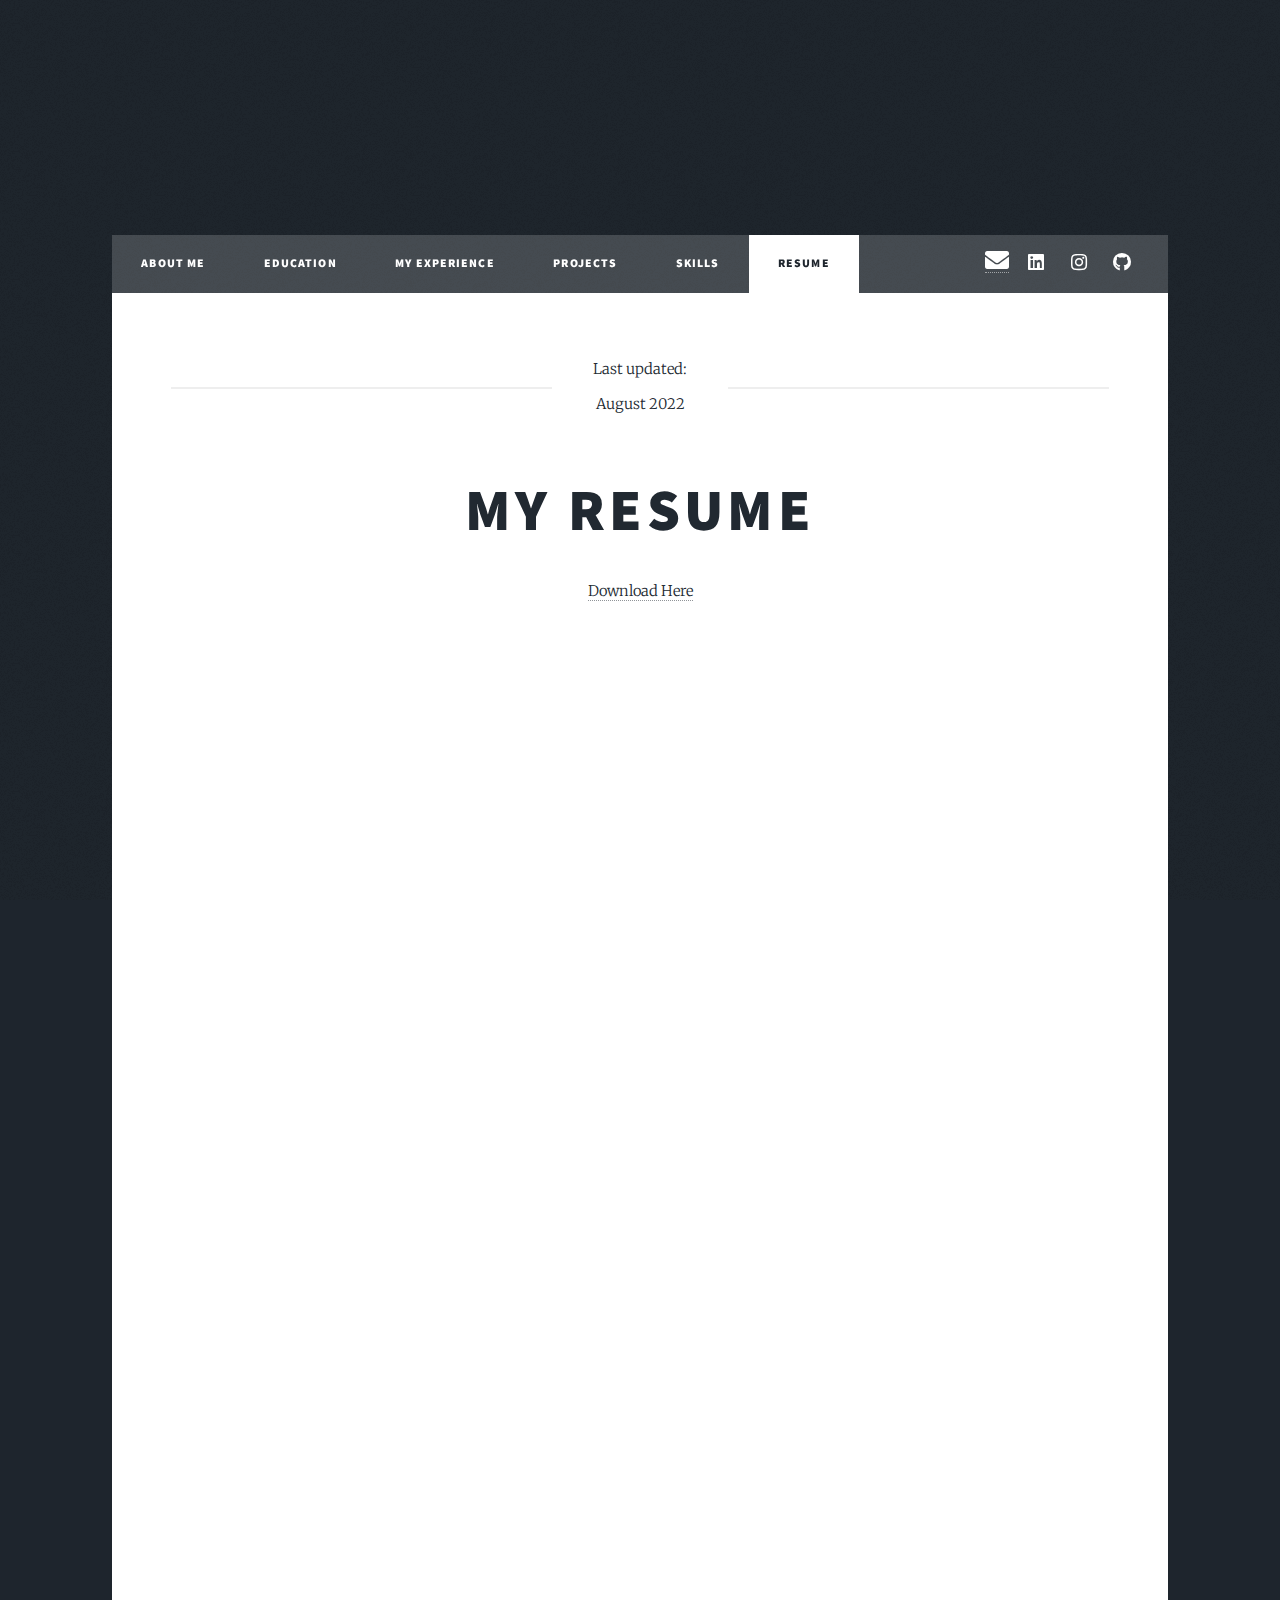
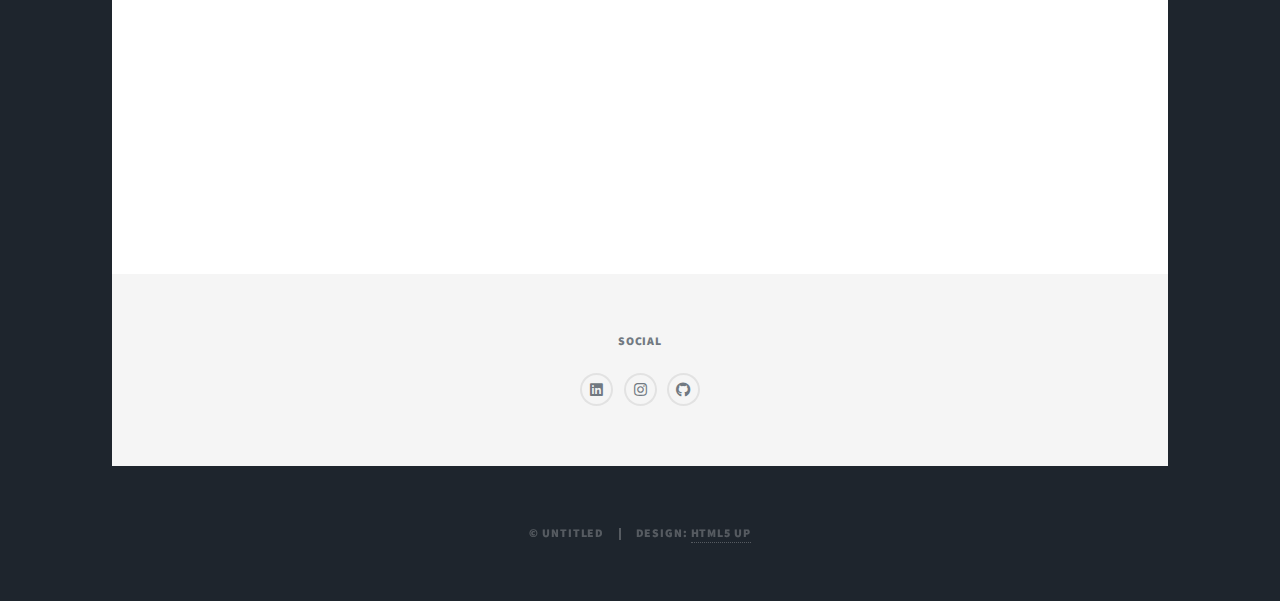
==== resume.html @ 53fc8fbe "fixed hyperlink" ====
<!DOCTYPE HTML>
<!--
	Massively by HTML5 UP
	html5up.net | @ajlkn
	Free for personal and commercial use under the CCA 3.0 license (html5up.net/license)
-->
<html>
	<head>
		<title>Trinity K</title>
		<meta charset="utf-8" />
		<meta name="viewport" content="width=device-width, initial-scale=1, user-scalable=no" />
		<link rel="stylesheet" href="assets/css/main.css" />
		<noscript><link rel="stylesheet" href="assets/css/noscript.css" /></noscript>
	</head>
	<body class="is-preload">

		<!-- Wrapper -->
			<div id="wrapper">

				<!-- Header -->
					<header id="header">
						<!-- <a href="index.html" class="logo">Home</a> -->
					</header>

				<!-- Nav -->
					<nav id="nav">
						<ul class="links">
							<li><a href="index.html">About Me</a></li>
							<li><a href="index.html#education">Education</a></li>
							<li><a href="#experience">My Experience</a></li>
							<li><a href="#projects">Projects</a></li>
							<li><a href="#skills">Skills</a></li>
							<!-- <li><a href="generic.html">Generic Page</a></li> -->
							<li class="active"><a href="resume.html">Resume</a></li>
						</ul>
						<ul class="icons">
							<ul class="icons">
								<li><a href="mailto: tkleckner@haverford.edu" class="fa fa-envelope" style="font-size:18pt"><span class="label"></span></a></li>
								<li><a href="https://www.linkedin.com/in/trinity-kleckner/" class="icon brands fa-linkedin"><span class="label">Instagram</span></a></li>
								<li><a href="https://www.instagram.com/trinity.kleckner/" class="icon brands fa-instagram"><span class="label">Instagram</span></a></li>
								<li><a href="https://github.com/trinitykleckner" class="icon brands fa-github"><span class="label">GitHub</span></a></li>
							</ul>
						</ul>
					</nav>

				<!-- Main -->
					<div id="main">
						<!-- Post -->
							<section class="post">
								<header class="major">
									<span class="date">Last updated: <br> August 2022</span>
									<h1>My Resume</h1>
									<a href="images/Resume.pdf"> Download Here </a> <br> <br>
									<iframe src="images/Resume.pdf" frameborder="0" id="iframe2" width="800" height="1100">
									</iframe>
								</header>
							</section>

					</div>

				<!-- Footer -->
					<footer id="footer">
							<section>
								<h3>Social</h3>
								<ul class="icons alt">
									<li><a href="https://www.linkedin.com/in/trinity-kleckner/" class="icon brands fa-linkedin"><span class="label">Instagram</span></a></li>
									<li><a href="https://www.instagram.com/trinity.kleckner/" class="icon brands fa-instagram"><span class="label">Instagram</span></a></li>
									<li><a href="https://github.com/trinitykleckner" class="icon brands fa-github"><span class="label">GitHub</span></a></li>
								</ul>
							</section>
						</section>
					</footer>

				<!-- Copyright -->
					<div id="copyright">
						<ul><li>&copy; Untitled</li><li>Design: <a href="https://html5up.net">HTML5 UP</a></li></ul>
					</div>

			</div>

		<!-- Scripts -->
			<script src="assets/js/jquery.min.js"></script>
			<script src="assets/js/jquery.scrollex.min.js"></script>
			<script src="assets/js/jquery.scrolly.min.js"></script>
			<script src="assets/js/browser.min.js"></script>
			<script src="assets/js/breakpoints.min.js"></script>
			<script src="assets/js/util.js"></script>
			<script src="assets/js/main.js"></script>

	</body>
</html>
---- assets/css/main.css ----
@import url(fontawesome-all.min.css);
@import url("https://fonts.googleapis.com/css?family=Merriweather:300,700,300italic,700italic|Source+Sans+Pro:900");

/*
	Massively by HTML5 UP
	html5up.net | @ajlkn
	Free for personal and commercial use under the CCA 3.0 license (html5up.net/license)
*/

html, body, div, span, applet, object,
iframe, h1, h2, h3, h4, h5, h6, p, blockquote,
pre, a, abbr, acronym, address, big, cite,
code, del, dfn, em, img, ins, kbd, q, s, samp,
small, strike, strong, sub, sup, tt, var, b,
u, i, center, dl, dt, dd, ol, ul, li, fieldset,
form, label, legend, table, caption, tbody,
tfoot, thead, tr, th, td, article, aside,
canvas, details, embed, figure, figcaption,
footer, header, hgroup, menu, nav, output, ruby,
section, summary, time, mark, audio, video {
	margin: 0;
	padding: 0;
	border: 0;
	font-size: 100%;
	font: inherit;
	vertical-align: baseline;}

article, aside, details, figcaption, figure,
footer, header, hgroup, menu, nav, section {
	display: block;}

body {
	line-height: 1;
	text-align: center;
}

ol, ul {
	list-style: none;
}

blockquote, q {
	quotes: none;
}

	blockquote:before, blockquote:after, q:before, q:after {
		content: '';
		content: none;
	}

table {
	border-collapse: collapse;
	border-spacing: 0;
}

body {
	-webkit-text-size-adjust: none;
}

mark {
	background-color: transparent;
	color: inherit;
}

input::-moz-focus-inner {
	border: 0;
	padding: 0;
}

input, select, textarea {
	-moz-appearance: none;
	-webkit-appearance: none;
	-ms-appearance: none;
	appearance: none;
}

/* Basic */

	@-ms-viewport {
		width: device-width;
	}

	body {
		-ms-overflow-style: scrollbar;
	}

	@media screen and (max-width: 480px) {

		html, body {
			min-width: 320px;
		}

	}

	html {
		box-sizing: border-box;
	}

	*, *:before, *:after {
		box-sizing: inherit;
	}

	body {
		background-color: #1e252d;
	}

		body.is-preload *, body.is-preload *:before, body.is-preload *:after {
			-moz-animation: none !important;
			-webkit-animation: none !important;
			-ms-animation: none !important;
			animation: none !important;
			-moz-transition: none !important;
			-webkit-transition: none !important;
			-ms-transition: none !important;
			transition: none !important;
		}

/* Type */

	html {
		font-size: 16pt;
	}

		@media screen and (max-width: 1680px) {

			html {
				font-size: 12pt;
			}

		}

		@media screen and (max-width: 1280px) {

			html {
				font-size: 11pt;
			}

		}

		@media screen and (max-width: 360px) {

			html {
				font-size: 10pt;
			}

		}

	body {
		color: #212931;
	}

	body, input, select, textarea {
		font-family: "Merriweather", Georgia, serif;
		font-weight: 300;
		font-size: 1rem;
		line-height: 2.375;
	}

	a {
		-moz-transition: color 0.2s ease-in-out, background-color 0.2s ease-in-out, border-color 0.2s ease-in-out, box-shadow 0.2s ease-in-out;
		-webkit-transition: color 0.2s ease-in-out, background-color 0.2s ease-in-out, border-color 0.2s ease-in-out, box-shadow 0.2s ease-in-out;
		-ms-transition: color 0.2s ease-in-out, background-color 0.2s ease-in-out, border-color 0.2s ease-in-out, box-shadow 0.2s ease-in-out;
		transition: color 0.2s ease-in-out, background-color 0.2s ease-in-out, border-color 0.2s ease-in-out, box-shadow 0.2s ease-in-out;
		border-bottom: dotted 1px;
		text-decoration: none;
	}

		a:hover {
			border-bottom-color: transparent;
		}

	strong, b {
		font-weight: 600;
	}

	em, i {
		font-style: italic;
	}

	p {
		text-align: justify;
		margin: 0 0 2rem 0;
	}

	h1, h2, h3, h4, h5, h6 {
		font-family: "Source Sans Pro", Helvetica, sans-serif;
		font-weight: 900;
		line-height: 1.5;
		letter-spacing: 0.075em;
		text-transform: uppercase;
		margin: 0 0 1rem 0;
	}

		h1 a, h2 a, h3 a, h4 a, h5 a, h6 a {
			border-bottom: 0;
			color: inherit;
			text-decoration: none;
		}

	h1 {
		font-size: 4rem;
		line-height: 1.1;
		margin: 0 0 2rem 0;
	}

	h2 {
		font-size: 1.75rem;
		line-height: 1.3;
		margin: 0 0 1.5rem 0;
	}

	h3 {
		font-size: 1.25rem;
		margin: 0 0 1.5rem 0;
	}

	h4 {
		font-size: 1rem;
	}

	h5 {
		font-size: 0.9rem;
	}

	h6 {
		font-size: 0.8rem;
	}

	sub {
		font-size: 0.8rem;
		position: relative;
		top: 0.5rem;
	}

	sup {
		font-size: 0.8rem;
		position: relative;
		top: -0.5rem;
	}

	blockquote {
		border-left: solid 4px;
		font-style: italic;
		margin: 0 0 2rem 0;
		padding: 0.5rem 0 0.5rem 2rem;
	}

	code {
		border: solid 2px;
		font-family: "Courier New", monospace;
		font-size: 0.9rem;
		margin: 0 0.25rem;
		padding: 0.25rem 0.65rem;
	}

	pre {
		-webkit-overflow-scrolling: touch;
		font-family: "Courier New", monospace;
		font-size: 0.9rem;
		margin: 0 0 2rem 0;
	}

		pre code {
			display: block;
			line-height: 1.75;
			padding: 1rem 1.5rem;
			overflow-x: auto;
		}

	hr {
		border: 0;
		border-bottom: solid 2px;
		margin: 3rem 0;
	}

		hr.major {
			margin: 5rem 0;
		}

	.align-left {
		text-align: left;
	}

	.align-center {
		text-align: center;
	}

	.align-right {
		text-align: right;
	}

	input, select, textarea {
		color: #212931;
	}

	a {
		color: #212931;
		border-bottom-color: rgba(33, 41, 49, 0.5);
	}

		a:hover {
			border-bottom-color: transparent;
			color: #18bfef !important;
		}

	strong, b {
		color: #212931;
	}

	h1, h2, h3, h4, h5, h6 {
		color: #212931;
	}

	blockquote {
		border-left-color: #eeeeee;
	}

	code {
		background: rgba(220, 220, 220, 0.25);
		border-color: #eeeeee;
	}

	hr {
		border-bottom-color: #eeeeee;
	}


	.column-left{ float: left; width: 33%; }
	.column-right{ float: right; width: 33%; }
	.column-center{ display: inline-block; width: 33%; }

	.square {
    outline: solid;
		outline-width: 3px;
		display: inline-block;
		padding: 10px;
		}

	.square-dashed {
		outline: dashed;
		outline-width: 1px;
		display: inline-block;
		padding: 7px;
		}

		/* Popup container */
		.popup {
		  position: relative;
		  display: inline-block;
		  cursor: pointer;
		}

		/* The actual popup (appears on top) */
		.popup .popuptext {
		  visibility: hidden;
		  width: 160px;
		  background-color: #555;
		  color: #fff;
		  text-align: center;
		  border-radius: 6px;
		  padding: 8px 0;
		  position: absolute;
		  z-index: 1;
		  bottom: 125%;
		  left: 50%;
		  margin-left: -80px;
		}

		/* Popup arrow */
		.popup .popuptext::after {
		  content: "";
		  position: absolute;
		  top: 100%;
		  left: 50%;
		  margin-left: -5px;
		  border-width: 5px;
		  border-style: solid;
		  border-color: #555 transparent transparent transparent;
		}

		/* Toggle this class when clicking on the popup container (hide and show the popup) */
		.popup .show {
		  visibility: visible;
		  -webkit-animation: fadeIn 1s;
		  animation: fadeIn 1s
		}

		/* Add animation (fade in the popup) */
		@-webkit-keyframes fadeIn {
		  from {opacity: 0;}
		  to {opacity: 1;}
		}

		@keyframes fadeIn {
		  from {opacity: 0;}
		  to {opacity:1 ;}
		}

/* Row */

	.row {
		display: flex;
		flex-wrap: wrap;
		box-sizing: border-box;
		align-items: stretch;
	}

		.row > * {
			box-sizing: border-box;
		}

		.row.gtr-uniform > * > :last-child {
			margin-bottom: 0;
		}

		.row.aln-left {
			justify-content: flex-start;
		}

		.row.aln-center {
			justify-content: center;
		}

		.row.aln-right {
			justify-content: flex-end;
		}

		.row.aln-top {
			align-items: flex-start;
		}

		.row.aln-middle {
			align-items: center;
		}

		.row.aln-bottom {
			align-items: flex-end;
		}

		.row > .imp {
			order: -1;
		}

		.row > .col-1 {
			width: 8.33333%;
		}

		.row > .off-1 {
			margin-left: 8.33333%;
		}

		.row > .col-2 {
			width: 16.66667%;
		}

		.row > .off-2 {
			margin-left: 16.66667%;
		}

		.row > .col-3 {
			width: 25%;
		}

		.row > .off-3 {
			margin-left: 25%;
		}

		.row > .col-4 {
			width: 33.33333%;
		}

		.row > .off-4 {
			margin-left: 33.33333%;
		}

		.row > .col-5 {
			width: 41.66667%;
		}

		.row > .off-5 {
			margin-left: 41.66667%;
		}

		.row > .col-6 {
			width: 50%;
		}

		.row > .off-6 {
			margin-left: 50%;
		}

		.row > .col-7 {
			width: 58.33333%;
		}

		.row > .off-7 {
			margin-left: 58.33333%;
		}

		.row > .col-8 {
			width: 66.66667%;
		}

		.row > .off-8 {
			margin-left: 66.66667%;
		}

		.row > .col-9 {
			width: 75%;
		}

		.row > .off-9 {
			margin-left: 75%;
		}

		.row > .col-10 {
			width: 83.33333%;
		}

		.row > .off-10 {
			margin-left: 83.33333%;
		}

		.row > .col-11 {
			width: 91.66667%;
		}

		.row > .off-11 {
			margin-left: 91.66667%;
		}

		.row > .col-12 {
			width: 100%;
		}

		.row > .off-12 {
			margin-left: 100%;
		}

		.row.gtr-0 {
			margin-top: 0;
			margin-left: 0rem;
		}

			.row.gtr-0 > * {
				padding: 0 0 0 0rem;
			}

			.row.gtr-0.gtr-uniform {
				margin-top: 0rem;
			}

				.row.gtr-0.gtr-uniform > * {
					padding-top: 0rem;
				}

		.row.gtr-25 {
			margin-top: 0;
			margin-left: -0.375rem;
		}

			.row.gtr-25 > * {
				padding: 0 0 0 0.375rem;
			}

			.row.gtr-25.gtr-uniform {
				margin-top: -0.375rem;
			}

				.row.gtr-25.gtr-uniform > * {
					padding-top: 0.375rem;
				}

		.row.gtr-50 {
			margin-top: 0;
			margin-left: -0.75rem;
		}

			.row.gtr-50 > * {
				padding: 0 0 0 0.75rem;
			}

			.row.gtr-50.gtr-uniform {
				margin-top: -0.75rem;
			}

				.row.gtr-50.gtr-uniform > * {
					padding-top: 0.75rem;
				}

		.row {
			margin-top: 0;
			margin-left: -1.5rem;
		}

			.row > * {
				padding: 0 0 0 1.5rem;
			}

			.row.gtr-uniform {
				margin-top: -1.5rem;
			}

				.row.gtr-uniform > * {
					padding-top: 1.5rem;
				}

		.row.gtr-150 {
			margin-top: 0;
			margin-left: -2.25rem;
		}

			.row.gtr-150 > * {
				padding: 0 0 0 2.25rem;
			}

			.row.gtr-150.gtr-uniform {
				margin-top: -2.25rem;
			}

				.row.gtr-150.gtr-uniform > * {
					padding-top: 2.25rem;
				}

		.row.gtr-200 {
			margin-top: 0;
			margin-left: -3rem;
		}

			.row.gtr-200 > * {
				padding: 0 0 0 3rem;
			}

			.row.gtr-200.gtr-uniform {
				margin-top: -3rem;
			}

				.row.gtr-200.gtr-uniform > * {
					padding-top: 3rem;
				}

		@media screen and (max-width: 1680px) {

			.row {
				display: flex;
				flex-wrap: wrap;
				box-sizing: border-box;
				align-items: stretch;
			}

				.row > * {
					box-sizing: border-box;
				}

				.row.gtr-uniform > * > :last-child {
					margin-bottom: 0;
				}

				.row.aln-left {
					justify-content: flex-start;
				}

				.row.aln-center {
					justify-content: center;
				}

				.row.aln-right {
					justify-content: flex-end;
				}

				.row.aln-top {
					align-items: flex-start;
				}

				.row.aln-middle {
					align-items: center;
				}

				.row.aln-bottom {
					align-items: flex-end;
				}

				.row > .imp-xlarge {
					order: -1;
				}

				.row > .col-1-xlarge {
					width: 8.33333%;
				}

				.row > .off-1-xlarge {
					margin-left: 8.33333%;
				}

				.row > .col-2-xlarge {
					width: 16.66667%;
				}

				.row > .off-2-xlarge {
					margin-left: 16.66667%;
				}

				.row > .col-3-xlarge {
					width: 25%;
				}

				.row > .off-3-xlarge {
					margin-left: 25%;
				}

				.row > .col-4-xlarge {
					width: 33.33333%;
				}

				.row > .off-4-xlarge {
					margin-left: 33.33333%;
				}

				.row > .col-5-xlarge {
					width: 41.66667%;
				}

				.row > .off-5-xlarge {
					margin-left: 41.66667%;
				}

				.row > .col-6-xlarge {
					width: 50%;
				}

				.row > .off-6-xlarge {
					margin-left: 50%;
				}

				.row > .col-7-xlarge {
					width: 58.33333%;
				}

				.row > .off-7-xlarge {
					margin-left: 58.33333%;
				}

				.row > .col-8-xlarge {
					width: 66.66667%;
				}

				.row > .off-8-xlarge {
					margin-left: 66.66667%;
				}

				.row > .col-9-xlarge {
					width: 75%;
				}

				.row > .off-9-xlarge {
					margin-left: 75%;
				}

				.row > .col-10-xlarge {
					width: 83.33333%;
				}

				.row > .off-10-xlarge {
					margin-left: 83.33333%;
				}

				.row > .col-11-xlarge {
					width: 91.66667%;
				}

				.row > .off-11-xlarge {
					margin-left: 91.66667%;
				}

				.row > .col-12-xlarge {
					width: 100%;
				}

				.row > .off-12-xlarge {
					margin-left: 100%;
				}

				.row.gtr-0 {
					margin-top: 0;
					margin-left: 0rem;
				}

					.row.gtr-0 > * {
						padding: 0 0 0 0rem;
					}

					.row.gtr-0.gtr-uniform {
						margin-top: 0rem;
					}

						.row.gtr-0.gtr-uniform > * {
							padding-top: 0rem;
						}

				.row.gtr-25 {
					margin-top: 0;
					margin-left: -0.375rem;
				}

					.row.gtr-25 > * {
						padding: 0 0 0 0.375rem;
					}

					.row.gtr-25.gtr-uniform {
						margin-top: -0.375rem;
					}

						.row.gtr-25.gtr-uniform > * {
							padding-top: 0.375rem;
						}

				.row.gtr-50 {
					margin-top: 0;
					margin-left: -0.75rem;
				}

					.row.gtr-50 > * {
						padding: 0 0 0 0.75rem;
					}

					.row.gtr-50.gtr-uniform {
						margin-top: -0.75rem;
					}

						.row.gtr-50.gtr-uniform > * {
							padding-top: 0.75rem;
						}

				.row {
					margin-top: 0;
					margin-left: -1.5rem;
				}

					.row > * {
						padding: 0 0 0 1.5rem;
					}

					.row.gtr-uniform {
						margin-top: -1.5rem;
					}

						.row.gtr-uniform > * {
							padding-top: 1.5rem;
						}

				.row.gtr-150 {
					margin-top: 0;
					margin-left: -2.25rem;
				}

					.row.gtr-150 > * {
						padding: 0 0 0 2.25rem;
					}

					.row.gtr-150.gtr-uniform {
						margin-top: -2.25rem;
					}

						.row.gtr-150.gtr-uniform > * {
							padding-top: 2.25rem;
						}

				.row.gtr-200 {
					margin-top: 0;
					margin-left: -3rem;
				}

					.row.gtr-200 > * {
						padding: 0 0 0 3rem;
					}

					.row.gtr-200.gtr-uniform {
						margin-top: -3rem;
					}

						.row.gtr-200.gtr-uniform > * {
							padding-top: 3rem;
						}

		}

		@media screen and (max-width: 1280px) {

			.row {
				display: flex;
				flex-wrap: wrap;
				box-sizing: border-box;
				align-items: stretch;
			}

				.row > * {
					box-sizing: border-box;
				}

				.row.gtr-uniform > * > :last-child {
					margin-bottom: 0;
				}

				.row.aln-left {
					justify-content: flex-start;
				}

				.row.aln-center {
					justify-content: center;
				}

				.row.aln-right {
					justify-content: flex-end;
				}

				.row.aln-top {
					align-items: flex-start;
				}

				.row.aln-middle {
					align-items: center;
				}

				.row.aln-bottom {
					align-items: flex-end;
				}

				.row > .imp-large {
					order: -1;
				}

				.row > .col-1-large {
					width: 8.33333%;
				}

				.row > .off-1-large {
					margin-left: 8.33333%;
				}

				.row > .col-2-large {
					width: 16.66667%;
				}

				.row > .off-2-large {
					margin-left: 16.66667%;
				}

				.row > .col-3-large {
					width: 25%;
				}

				.row > .off-3-large {
					margin-left: 25%;
				}

				.row > .col-4-large {
					width: 33.33333%;
				}

				.row > .off-4-large {
					margin-left: 33.33333%;
				}

				.row > .col-5-large {
					width: 41.66667%;
				}

				.row > .off-5-large {
					margin-left: 41.66667%;
				}

				.row > .col-6-large {
					width: 50%;
				}

				.row > .off-6-large {
					margin-left: 50%;
				}

				.row > .col-7-large {
					width: 58.33333%;
				}

				.row > .off-7-large {
					margin-left: 58.33333%;
				}

				.row > .col-8-large {
					width: 66.66667%;
				}

				.row > .off-8-large {
					margin-left: 66.66667%;
				}

				.row > .col-9-large {
					width: 75%;
				}

				.row > .off-9-large {
					margin-left: 75%;
				}

				.row > .col-10-large {
					width: 83.33333%;
				}

				.row > .off-10-large {
					margin-left: 83.33333%;
				}

				.row > .col-11-large {
					width: 91.66667%;
				}

				.row > .off-11-large {
					margin-left: 91.66667%;
				}

				.row > .col-12-large {
					width: 100%;
				}

				.row > .off-12-large {
					margin-left: 100%;
				}

				.row.gtr-0 {
					margin-top: 0;
					margin-left: 0rem;
				}

					.row.gtr-0 > * {
						padding: 0 0 0 0rem;
					}

					.row.gtr-0.gtr-uniform {
						margin-top: 0rem;
					}

						.row.gtr-0.gtr-uniform > * {
							padding-top: 0rem;
						}

				.row.gtr-25 {
					margin-top: 0;
					margin-left: -0.375rem;
				}

					.row.gtr-25 > * {
						padding: 0 0 0 0.375rem;
					}

					.row.gtr-25.gtr-uniform {
						margin-top: -0.375rem;
					}

						.row.gtr-25.gtr-uniform > * {
							padding-top: 0.375rem;
						}

				.row.gtr-50 {
					margin-top: 0;
					margin-left: -0.75rem;
				}

					.row.gtr-50 > * {
						padding: 0 0 0 0.75rem;
					}

					.row.gtr-50.gtr-uniform {
						margin-top: -0.75rem;
					}

						.row.gtr-50.gtr-uniform > * {
							padding-top: 0.75rem;
						}

				.row {
					margin-top: 0;
					margin-left: -1.5rem;
				}

					.row > * {
						padding: 0 0 0 1.5rem;
					}

					.row.gtr-uniform {
						margin-top: -1.5rem;
					}

						.row.gtr-uniform > * {
							padding-top: 1.5rem;
						}

				.row.gtr-150 {
					margin-top: 0;
					margin-left: -2.25rem;
				}

					.row.gtr-150 > * {
						padding: 0 0 0 2.25rem;
					}

					.row.gtr-150.gtr-uniform {
						margin-top: -2.25rem;
					}

						.row.gtr-150.gtr-uniform > * {
							padding-top: 2.25rem;
						}

				.row.gtr-200 {
					margin-top: 0;
					margin-left: -3rem;
				}

					.row.gtr-200 > * {
						padding: 0 0 0 3rem;
					}

					.row.gtr-200.gtr-uniform {
						margin-top: -3rem;
					}

						.row.gtr-200.gtr-uniform > * {
							padding-top: 3rem;
						}

		}

		@media screen and (max-width: 980px) {

			.row {
				display: flex;
				flex-wrap: wrap;
				box-sizing: border-box;
				align-items: stretch;
			}

				.row > * {
					box-sizing: border-box;
				}

				.row.gtr-uniform > * > :last-child {
					margin-bottom: 0;
				}

				.row.aln-left {
					justify-content: flex-start;
				}

				.row.aln-center {
					justify-content: center;
				}

				.row.aln-right {
					justify-content: flex-end;
				}

				.row.aln-top {
					align-items: flex-start;
				}

				.row.aln-middle {
					align-items: center;
				}

				.row.aln-bottom {
					align-items: flex-end;
				}

				.row > .imp-medium {
					order: -1;
				}

				.row > .col-1-medium {
					width: 8.33333%;
				}

				.row > .off-1-medium {
					margin-left: 8.33333%;
				}

				.row > .col-2-medium {
					width: 16.66667%;
				}

				.row > .off-2-medium {
					margin-left: 16.66667%;
				}

				.row > .col-3-medium {
					width: 25%;
				}

				.row > .off-3-medium {
					margin-left: 25%;
				}

				.row > .col-4-medium {
					width: 33.33333%;
				}

				.row > .off-4-medium {
					margin-left: 33.33333%;
				}

				.row > .col-5-medium {
					width: 41.66667%;
				}

				.row > .off-5-medium {
					margin-left: 41.66667%;
				}

				.row > .col-6-medium {
					width: 50%;
				}

				.row > .off-6-medium {
					margin-left: 50%;
				}

				.row > .col-7-medium {
					width: 58.33333%;
				}

				.row > .off-7-medium {
					margin-left: 58.33333%;
				}

				.row > .col-8-medium {
					width: 66.66667%;
				}

				.row > .off-8-medium {
					margin-left: 66.66667%;
				}

				.row > .col-9-medium {
					width: 75%;
				}

				.row > .off-9-medium {
					margin-left: 75%;
				}

				.row > .col-10-medium {
					width: 83.33333%;
				}

				.row > .off-10-medium {
					margin-left: 83.33333%;
				}

				.row > .col-11-medium {
					width: 91.66667%;
				}

				.row > .off-11-medium {
					margin-left: 91.66667%;
				}

				.row > .col-12-medium {
					width: 100%;
				}

				.row > .off-12-medium {
					margin-left: 100%;
				}

				.row.gtr-0 {
					margin-top: 0;
					margin-left: 0rem;
				}

					.row.gtr-0 > * {
						padding: 0 0 0 0rem;
					}

					.row.gtr-0.gtr-uniform {
						margin-top: 0rem;
					}

						.row.gtr-0.gtr-uniform > * {
							padding-top: 0rem;
						}

				.row.gtr-25 {
					margin-top: 0;
					margin-left: -0.375rem;
				}

					.row.gtr-25 > * {
						padding: 0 0 0 0.375rem;
					}

					.row.gtr-25.gtr-uniform {
						margin-top: -0.375rem;
					}

						.row.gtr-25.gtr-uniform > * {
							padding-top: 0.375rem;
						}

				.row.gtr-50 {
					margin-top: 0;
					margin-left: -0.75rem;
				}

					.row.gtr-50 > * {
						padding: 0 0 0 0.75rem;
					}

					.row.gtr-50.gtr-uniform {
						margin-top: -0.75rem;
					}

						.row.gtr-50.gtr-uniform > * {
							padding-top: 0.75rem;
						}

				.row {
					margin-top: 0;
					margin-left: -1.5rem;
				}

					.row > * {
						padding: 0 0 0 1.5rem;
					}

					.row.gtr-uniform {
						margin-top: -1.5rem;
					}

						.row.gtr-uniform > * {
							padding-top: 1.5rem;
						}

				.row.gtr-150 {
					margin-top: 0;
					margin-left: -2.25rem;
				}

					.row.gtr-150 > * {
						padding: 0 0 0 2.25rem;
					}

					.row.gtr-150.gtr-uniform {
						margin-top: -2.25rem;
					}

						.row.gtr-150.gtr-uniform > * {
							padding-top: 2.25rem;
						}

				.row.gtr-200 {
					margin-top: 0;
					margin-left: -3rem;
				}

					.row.gtr-200 > * {
						padding: 0 0 0 3rem;
					}

					.row.gtr-200.gtr-uniform {
						margin-top: -3rem;
					}

						.row.gtr-200.gtr-uniform > * {
							padding-top: 3rem;
						}

		}

		@media screen and (max-width: 736px) {

			.row {
				display: flex;
				flex-wrap: wrap;
				box-sizing: border-box;
				align-items: stretch;
			}

				.row > * {
					box-sizing: border-box;
				}

				.row.gtr-uniform > * > :last-child {
					margin-bottom: 0;
				}

				.row.aln-left {
					justify-content: flex-start;
				}

				.row.aln-center {
					justify-content: center;
				}

				.row.aln-right {
					justify-content: flex-end;
				}

				.row.aln-top {
					align-items: flex-start;
				}

				.row.aln-middle {
					align-items: center;
				}

				.row.aln-bottom {
					align-items: flex-end;
				}

				.row > .imp-small {
					order: -1;
				}

				.row > .col-1-small {
					width: 8.33333%;
				}

				.row > .off-1-small {
					margin-left: 8.33333%;
				}

				.row > .col-2-small {
					width: 16.66667%;
				}

				.row > .off-2-small {
					margin-left: 16.66667%;
				}

				.row > .col-3-small {
					width: 25%;
				}

				.row > .off-3-small {
					margin-left: 25%;
				}

				.row > .col-4-small {
					width: 33.33333%;
				}

				.row > .off-4-small {
					margin-left: 33.33333%;
				}

				.row > .col-5-small {
					width: 41.66667%;
				}

				.row > .off-5-small {
					margin-left: 41.66667%;
				}

				.row > .col-6-small {
					width: 50%;
				}

				.row > .off-6-small {
					margin-left: 50%;
				}

				.row > .col-7-small {
					width: 58.33333%;
				}

				.row > .off-7-small {
					margin-left: 58.33333%;
				}

				.row > .col-8-small {
					width: 66.66667%;
				}

				.row > .off-8-small {
					margin-left: 66.66667%;
				}

				.row > .col-9-small {
					width: 75%;
				}

				.row > .off-9-small {
					margin-left: 75%;
				}

				.row > .col-10-small {
					width: 83.33333%;
				}

				.row > .off-10-small {
					margin-left: 83.33333%;
				}

				.row > .col-11-small {
					width: 91.66667%;
				}

				.row > .off-11-small {
					margin-left: 91.66667%;
				}

				.row > .col-12-small {
					width: 100%;
				}

				.row > .off-12-small {
					margin-left: 100%;
				}

				.row.gtr-0 {
					margin-top: 0;
					margin-left: 0rem;
				}

					.row.gtr-0 > * {
						padding: 0 0 0 0rem;
					}

					.row.gtr-0.gtr-uniform {
						margin-top: 0rem;
					}

						.row.gtr-0.gtr-uniform > * {
							padding-top: 0rem;
						}

				.row.gtr-25 {
					margin-top: 0;
					margin-left: -0.375rem;
				}

					.row.gtr-25 > * {
						padding: 0 0 0 0.375rem;
					}

					.row.gtr-25.gtr-uniform {
						margin-top: -0.375rem;
					}

						.row.gtr-25.gtr-uniform > * {
							padding-top: 0.375rem;
						}

				.row.gtr-50 {
					margin-top: 0;
					margin-left: -0.75rem;
				}

					.row.gtr-50 > * {
						padding: 0 0 0 0.75rem;
					}

					.row.gtr-50.gtr-uniform {
						margin-top: -0.75rem;
					}

						.row.gtr-50.gtr-uniform > * {
							padding-top: 0.75rem;
						}

				.row {
					margin-top: 0;
					margin-left: -1.5rem;
				}

					.row > * {
						padding: 0 0 0 1.5rem;
					}

					.row.gtr-uniform {
						margin-top: -1.5rem;
					}

						.row.gtr-uniform > * {
							padding-top: 1.5rem;
						}

				.row.gtr-150 {
					margin-top: 0;
					margin-left: -2.25rem;
				}

					.row.gtr-150 > * {
						padding: 0 0 0 2.25rem;
					}

					.row.gtr-150.gtr-uniform {
						margin-top: -2.25rem;
					}

						.row.gtr-150.gtr-uniform > * {
							padding-top: 2.25rem;
						}

				.row.gtr-200 {
					margin-top: 0;
					margin-left: -3rem;
				}

					.row.gtr-200 > * {
						padding: 0 0 0 3rem;
					}

					.row.gtr-200.gtr-uniform {
						margin-top: -3rem;
					}

						.row.gtr-200.gtr-uniform > * {
							padding-top: 3rem;
						}

		}

		@media screen and (max-width: 480px) {

			.row {
				display: flex;
				flex-wrap: wrap;
				box-sizing: border-box;
				align-items: stretch;
			}

				.row > * {
					box-sizing: border-box;
				}

				.row.gtr-uniform > * > :last-child {
					margin-bottom: 0;
				}

				.row.aln-left {
					justify-content: flex-start;
				}

				.row.aln-center {
					justify-content: center;
				}

				.row.aln-right {
					justify-content: flex-end;
				}

				.row.aln-top {
					align-items: flex-start;
				}

				.row.aln-middle {
					align-items: center;
				}

				.row.aln-bottom {
					align-items: flex-end;
				}

				.row > .imp-xsmall {
					order: -1;
				}

				.row > .col-1-xsmall {
					width: 8.33333%;
				}

				.row > .off-1-xsmall {
					margin-left: 8.33333%;
				}

				.row > .col-2-xsmall {
					width: 16.66667%;
				}

				.row > .off-2-xsmall {
					margin-left: 16.66667%;
				}

				.row > .col-3-xsmall {
					width: 25%;
				}

				.row > .off-3-xsmall {
					margin-left: 25%;
				}

				.row > .col-4-xsmall {
					width: 33.33333%;
				}

				.row > .off-4-xsmall {
					margin-left: 33.33333%;
				}

				.row > .col-5-xsmall {
					width: 41.66667%;
				}

				.row > .off-5-xsmall {
					margin-left: 41.66667%;
				}

				.row > .col-6-xsmall {
					width: 50%;
				}

				.row > .off-6-xsmall {
					margin-left: 50%;
				}

				.row > .col-7-xsmall {
					width: 58.33333%;
				}

				.row > .off-7-xsmall {
					margin-left: 58.33333%;
				}

				.row > .col-8-xsmall {
					width: 66.66667%;
				}

				.row > .off-8-xsmall {
					margin-left: 66.66667%;
				}

				.row > .col-9-xsmall {
					width: 75%;
				}

				.row > .off-9-xsmall {
					margin-left: 75%;
				}

				.row > .col-10-xsmall {
					width: 83.33333%;
				}

				.row > .off-10-xsmall {
					margin-left: 83.33333%;
				}

				.row > .col-11-xsmall {
					width: 91.66667%;
				}

				.row > .off-11-xsmall {
					margin-left: 91.66667%;
				}

				.row > .col-12-xsmall {
					width: 100%;
				}

				.row > .off-12-xsmall {
					margin-left: 100%;
				}

				.row.gtr-0 {
					margin-top: 0;
					margin-left: 0rem;
				}

					.row.gtr-0 > * {
						padding: 0 0 0 0rem;
					}

					.row.gtr-0.gtr-uniform {
						margin-top: 0rem;
					}

						.row.gtr-0.gtr-uniform > * {
							padding-top: 0rem;
						}

				.row.gtr-25 {
					margin-top: 0;
					margin-left: -0.375rem;
				}

					.row.gtr-25 > * {
						padding: 0 0 0 0.375rem;
					}

					.row.gtr-25.gtr-uniform {
						margin-top: -0.375rem;
					}

						.row.gtr-25.gtr-uniform > * {
							padding-top: 0.375rem;
						}

				.row.gtr-50 {
					margin-top: 0;
					margin-left: -0.75rem;
				}

					.row.gtr-50 > * {
						padding: 0 0 0 0.75rem;
					}

					.row.gtr-50.gtr-uniform {
						margin-top: -0.75rem;
					}

						.row.gtr-50.gtr-uniform > * {
							padding-top: 0.75rem;
						}

				.row {
					margin-top: 0;
					margin-left: -1.5rem;
				}

					.row > * {
						padding: 0 0 0 1.5rem;
					}

					.row.gtr-uniform {
						margin-top: -1.5rem;
					}

						.row.gtr-uniform > * {
							padding-top: 1.5rem;
						}

				.row.gtr-150 {
					margin-top: 0;
					margin-left: -2.25rem;
				}

					.row.gtr-150 > * {
						padding: 0 0 0 2.25rem;
					}

					.row.gtr-150.gtr-uniform {
						margin-top: -2.25rem;
					}

						.row.gtr-150.gtr-uniform > * {
							padding-top: 2.25rem;
						}

				.row.gtr-200 {
					margin-top: 0;
					margin-left: -3rem;
				}

					.row.gtr-200 > * {
						padding: 0 0 0 3rem;
					}

					.row.gtr-200.gtr-uniform {
						margin-top: -3rem;
					}

						.row.gtr-200.gtr-uniform > * {
							padding-top: 3rem;
						}

		}

		@media screen and (max-width: 360px) {

			.row {
				display: flex;
				flex-wrap: wrap;
				box-sizing: border-box;
				align-items: stretch;
			}

				.row > * {
					box-sizing: border-box;
				}

				.row.gtr-uniform > * > :last-child {
					margin-bottom: 0;
				}

				.row.aln-left {
					justify-content: flex-start;
				}

				.row.aln-center {
					justify-content: center;
				}

				.row.aln-right {
					justify-content: flex-end;
				}

				.row.aln-top {
					align-items: flex-start;
				}

				.row.aln-middle {
					align-items: center;
				}

				.row.aln-bottom {
					align-items: flex-end;
				}

				.row > .imp-xxsmall {
					order: -1;
				}

				.row > .col-1-xxsmall {
					width: 8.33333%;
				}

				.row > .off-1-xxsmall {
					margin-left: 8.33333%;
				}

				.row > .col-2-xxsmall {
					width: 16.66667%;
				}

				.row > .off-2-xxsmall {
					margin-left: 16.66667%;
				}

				.row > .col-3-xxsmall {
					width: 25%;
				}

				.row > .off-3-xxsmall {
					margin-left: 25%;
				}

				.row > .col-4-xxsmall {
					width: 33.33333%;
				}

				.row > .off-4-xxsmall {
					margin-left: 33.33333%;
				}

				.row > .col-5-xxsmall {
					width: 41.66667%;
				}

				.row > .off-5-xxsmall {
					margin-left: 41.66667%;
				}

				.row > .col-6-xxsmall {
					width: 50%;
				}

				.row > .off-6-xxsmall {
					margin-left: 50%;
				}

				.row > .col-7-xxsmall {
					width: 58.33333%;
				}

				.row > .off-7-xxsmall {
					margin-left: 58.33333%;
				}

				.row > .col-8-xxsmall {
					width: 66.66667%;
				}

				.row > .off-8-xxsmall {
					margin-left: 66.66667%;
				}

				.row > .col-9-xxsmall {
					width: 75%;
				}

				.row > .off-9-xxsmall {
					margin-left: 75%;
				}

				.row > .col-10-xxsmall {
					width: 83.33333%;
				}

				.row > .off-10-xxsmall {
					margin-left: 83.33333%;
				}

				.row > .col-11-xxsmall {
					width: 91.66667%;
				}

				.row > .off-11-xxsmall {
					margin-left: 91.66667%;
				}

				.row > .col-12-xxsmall {
					width: 100%;
				}

				.row > .off-12-xxsmall {
					margin-left: 100%;
				}

				.row.gtr-0 {
					margin-top: 0;
					margin-left: 0rem;
				}

					.row.gtr-0 > * {
						padding: 0 0 0 0rem;
					}

					.row.gtr-0.gtr-uniform {
						margin-top: 0rem;
					}

						.row.gtr-0.gtr-uniform > * {
							padding-top: 0rem;
						}

				.row.gtr-25 {
					margin-top: 0;
					margin-left: -0.375rem;
				}

					.row.gtr-25 > * {
						padding: 0 0 0 0.375rem;
					}

					.row.gtr-25.gtr-uniform {
						margin-top: -0.375rem;
					}

						.row.gtr-25.gtr-uniform > * {
							padding-top: 0.375rem;
						}

				.row.gtr-50 {
					margin-top: 0;
					margin-left: -0.75rem;
				}

					.row.gtr-50 > * {
						padding: 0 0 0 0.75rem;
					}

					.row.gtr-50.gtr-uniform {
						margin-top: -0.75rem;
					}

						.row.gtr-50.gtr-uniform > * {
							padding-top: 0.75rem;
						}

				.row {
					margin-top: 0;
					margin-left: -1.5rem;
				}

					.row > * {
						padding: 0 0 0 1.5rem;
					}

					.row.gtr-uniform {
						margin-top: -1.5rem;
					}

						.row.gtr-uniform > * {
							padding-top: 1.5rem;
						}

				.row.gtr-150 {
					margin-top: 0;
					margin-left: -2.25rem;
				}

					.row.gtr-150 > * {
						padding: 0 0 0 2.25rem;
					}

					.row.gtr-150.gtr-uniform {
						margin-top: -2.25rem;
					}

						.row.gtr-150.gtr-uniform > * {
							padding-top: 2.25rem;
						}

				.row.gtr-200 {
					margin-top: 0;
					margin-left: -3rem;
				}

					.row.gtr-200 > * {
						padding: 0 0 0 3rem;
					}

					.row.gtr-200.gtr-uniform {
						margin-top: -3rem;
					}

						.row.gtr-200.gtr-uniform > * {
							padding-top: 3rem;
						}

		}

/* Box */

	.box {
		border: solid 2px;
		margin-bottom: 2rem;
		padding: 1.5rem;
	}

		.box > :last-child,
		.box > :last-child > :last-child,
		.box > :last-child > :last-child > :last-child {
			margin-bottom: 0;
		}

		.box.alt {
			border: 0;
			border-radius: 0;
			padding: 0;
		}

	.box {
		border-color: #eeeeee;
	}

/* Button */

	input[type="submit"],
	input[type="reset"],
	input[type="button"],
	button,
	.button {
		-moz-appearance: none;
		-webkit-appearance: none;
		-ms-appearance: none;
		appearance: none;
		-moz-transition: background-color 0.2s ease-in-out, box-shadow 0.2s ease-in-out, color 0.2s ease-in-out;
		-webkit-transition: background-color 0.2s ease-in-out, box-shadow 0.2s ease-in-out, color 0.2s ease-in-out;
		-ms-transition: background-color 0.2s ease-in-out, box-shadow 0.2s ease-in-out, color 0.2s ease-in-out;
		transition: background-color 0.2s ease-in-out, box-shadow 0.2s ease-in-out, color 0.2s ease-in-out;
		border: 0;
		border-radius: 0;
		cursor: pointer;
		display: inline-block;
		font-family: "Source Sans Pro", Helvetica, sans-serif;
		font-size: 0.8rem;
		font-weight: 900;
		letter-spacing: 0.075em;
		height: 3rem;
		line-height: 3rem;
		padding: 0 2rem;
		text-align: center;
		text-decoration: none;
		text-transform: uppercase;
		white-space: nowrap;
	}

		input[type="submit"].icon:before,
		input[type="reset"].icon:before,
		input[type="button"].icon:before,
		button.icon:before,
		.button.icon:before {
			margin-right: 0.5rem;
		}

		input[type="submit"].icon.solo,
		input[type="reset"].icon.solo,
		input[type="button"].icon.solo,
		button.icon.solo,
		.button.icon.solo {
			position: relative;
			width: 4rem;
			height: 4rem;
			line-height: 4rem;
			border-radius: 4rem;
			text-indent: 4rem;
			overflow: hidden;
			padding: 0;
			white-space: nowrap;
		}

			input[type="submit"].icon.solo:before,
			input[type="reset"].icon.solo:before,
			input[type="button"].icon.solo:before,
			button.icon.solo:before,
			.button.icon.solo:before {
				position: absolute;
				display: block;
				top: 0;
				left: 0;
				width: inherit;
				height: inherit;
				line-height: inherit;
				font-size: 1.25rem;
				margin-right: 0;
				text-align: center;
				text-indent: 0;
			}

		input[type="submit"].fit,
		input[type="reset"].fit,
		input[type="button"].fit,
		button.fit,
		.button.fit {
			width: 100%;
		}

		input[type="submit"].small,
		input[type="reset"].small,
		input[type="button"].small,
		button.small,
		.button.small {
			font-size: 0.7rem;
			height: 2.5rem;
			line-height: 2.5rem;
			padding: 0 1.5rem;
		}

		input[type="submit"].large,
		input[type="reset"].large,
		input[type="button"].large,
		button.large,
		.button.large {
			font-size: 0.9rem;
			height: 3.5rem;
			line-height: 3.5rem;
			padding: 0 2.75rem;
		}

		@media screen and (max-width: 980px) {

			input[type="submit"],
			input[type="reset"],
			input[type="button"],
			button,
			.button {
				font-size: 0.9rem;
				height: 3.25rem;
				line-height: 3.25rem;
			}

				input[type="submit"].large,
				input[type="reset"].large,
				input[type="button"].large,
				button.large,
				.button.large {
					font-size: 1rem;
					height: 3.75rem;
					line-height: 3.75rem;
				}

		}

		input[type="submit"].disabled, input[type="submit"]:disabled,
		input[type="reset"].disabled,
		input[type="reset"]:disabled,
		input[type="button"].disabled,
		input[type="button"]:disabled,
		button.disabled,
		button:disabled,
		.button.disabled,
		.button:disabled {
			pointer-events: none;
			opacity: 0.25;
		}

	input[type="submit"],
	input[type="reset"],
	input[type="button"],
	button,
	.button {
		background-color: transparent;
		box-shadow: inset 0 0 0 2px #212931;
		color: #212931 !important;
	}

		input[type="submit"]:hover,
		input[type="reset"]:hover,
		input[type="button"]:hover,
		button:hover,
		.button:hover {
			box-shadow: inset 0 0 0 2px #18bfef;
			color: #18bfef !important;
		}

		input[type="submit"].primary,
		input[type="reset"].primary,
		input[type="button"].primary,
		button.primary,
		.button.primary {
			background-color: #212931;
			box-shadow: none;
			color: #ffffff !important;
		}

			input[type="submit"].primary:hover,
			input[type="reset"].primary:hover,
			input[type="button"].primary:hover,
			button.primary:hover,
			.button.primary:hover {
				background-color: #18bfef;
			}

/* Form */

	form {
		margin: 0 0 2rem 0;
	}

		form > :last-child {
			margin-bottom: 0;
		}

		form > .fields {
			display: -moz-flex;
			display: -webkit-flex;
			display: -ms-flex;
			display: flex;
			-moz-flex-wrap: wrap;
			-webkit-flex-wrap: wrap;
			-ms-flex-wrap: wrap;
			flex-wrap: wrap;
			width: calc(100% + 3rem);
			margin: -1.5rem 0 2rem -1.5rem;
		}

			form > .fields > .field {
				-moz-flex-grow: 0;
				-webkit-flex-grow: 0;
				-ms-flex-grow: 0;
				flex-grow: 0;
				-moz-flex-shrink: 0;
				-webkit-flex-shrink: 0;
				-ms-flex-shrink: 0;
				flex-shrink: 0;
				padding: 1.5rem 0 0 1.5rem;
				width: calc(100% - 1.5rem);
			}

				form > .fields > .field.half {
					width: calc(50% - 0.75rem);
				}

				form > .fields > .field.third {
					width: calc(100%/3 - 0.5rem);
				}

				form > .fields > .field.quarter {
					width: calc(25% - 0.375rem);
				}

		@media screen and (max-width: 480px) {

			form > .fields {
				width: calc(100% + 3rem);
				margin: -1.5rem 0 2rem -1.5rem;
			}

				form > .fields > .field {
					padding: 1.5rem 0 0 1.5rem;
					width: calc(100% - 1.5rem);
				}

					form > .fields > .field.half {
						width: calc(100% - 1.5rem);
					}

					form > .fields > .field.third {
						width: calc(100% - 1.5rem);
					}

					form > .fields > .field.quarter {
						width: calc(100% - 1.5rem);
					}

		}

	label {
		display: block;
		font-family: "Source Sans Pro", Helvetica, sans-serif;
		font-weight: 900;
		line-height: 1.5;
		letter-spacing: 0.075em;
		font-size: 0.8rem;
		text-transform: uppercase;
		margin: 0 0 0.75rem 0;
	}

		@media screen and (max-width: 980px) {

			label {
				font-size: 0.9rem;
			}

		}

	input[type="text"],
	input[type="password"],
	input[type="email"],
	select,
	textarea {
		-moz-appearance: none;
		-webkit-appearance: none;
		-ms-appearance: none;
		appearance: none;
		background: transparent;
		border-radius: 0;
		border: solid 2px;
		color: inherit;
		display: block;
		outline: 0;
		padding: 0 1rem;
		text-decoration: none;
		width: 100%;
	}

		input[type="text"]:invalid,
		input[type="password"]:invalid,
		input[type="email"]:invalid,
		select:invalid,
		textarea:invalid {
			box-shadow: none;
		}

	select {
		background-size: 1.25rem;
		background-repeat: no-repeat;
		background-position: calc(100% - 1rem) center;
		height: 3rem;
		padding-right: 3rem;
		text-overflow: ellipsis;
	}

		select:focus::-ms-value {
			background-color: transparent;
		}

		select::-ms-expand {
			display: none;
		}

	input[type="text"],
	input[type="password"],
	input[type="email"],
	select {
		height: 3rem;
	}

	textarea {
		padding: 0.75rem 1rem;
	}

	input[type="checkbox"],
	input[type="radio"] {
		-moz-appearance: none;
		-webkit-appearance: none;
		-ms-appearance: none;
		appearance: none;
		display: block;
		float: left;
		margin-right: -2rem;
		opacity: 0;
		width: 1rem;
		z-index: -1;
	}

		input[type="checkbox"] + label,
		input[type="radio"] + label {
			text-decoration: none;
			cursor: pointer;
			display: inline-block;
			font-size: 1rem;
			letter-spacing: 0;
			font-family: "Merriweather", Georgia, serif;
			text-transform: none;
			font-weight: 300;
			padding-left: 2.8rem;
			padding-right: 1rem;
			position: relative;
		}

			input[type="checkbox"] + label:before,
			input[type="radio"] + label:before {
				-moz-osx-font-smoothing: grayscale;
				-webkit-font-smoothing: antialiased;
				display: inline-block;
				font-style: normal;
				font-variant: normal;
				text-rendering: auto;
				line-height: 1;
				text-transform: none !important;
				font-family: 'Font Awesome 5 Free';
				font-weight: 900;
			}

			input[type="checkbox"] + label:before,
			input[type="radio"] + label:before {
				border-radius: 0;
				border: solid 2px;
				content: '';
				display: inline-block;
				font-size: 0.8rem;
				height: 1.8rem;
				left: 0;
				line-height: 1.65rem;
				position: absolute;
				text-align: center;
				top: -0.125rem;
				width: 1.8rem;
			}

		input[type="checkbox"]:checked + label:before,
		input[type="radio"]:checked + label:before {
			content: '\f00c';
		}

	input[type="checkbox"] + label:before {
		border-radius: 0;
	}

	input[type="radio"] + label:before {
		border-radius: 100%;
	}

	::-webkit-input-placeholder {
		opacity: 1.0;
	}

	:-moz-placeholder {
		opacity: 1.0;
	}

	::-moz-placeholder {
		opacity: 1.0;
	}

	:-ms-input-placeholder {
		opacity: 1.0;
	}

	label {
		color: #212931;
	}

	input[type="text"],
	input[type="password"],
	input[type="email"],
	select,
	textarea {
		border-color: #eeeeee;
	}

		input[type="text"]:focus,
		input[type="password"]:focus,
		input[type="email"]:focus,
		select:focus,
		textarea:focus {
			border-color: #18bfef;
		}

	select {
		background-image: url("data:image/svg+xml;charset=utf8,%3Csvg xmlns='http://www.w3.org/2000/svg' width='40' height='40' preserveAspectRatio='none' viewBox='0 0 40 40'%3E%3Cpath d='M9.4,12.3l10.4,10.4l10.4-10.4c0.2-0.2,0.5-0.4,0.9-0.4c0.3,0,0.6,0.1,0.9,0.4l3.3,3.3c0.2,0.2,0.4,0.5,0.4,0.9 c0,0.4-0.1,0.6-0.4,0.9L20.7,31.9c-0.2,0.2-0.5,0.4-0.9,0.4c-0.3,0-0.6-0.1-0.9-0.4L4.3,17.3c-0.2-0.2-0.4-0.5-0.4-0.9 c0-0.4,0.1-0.6,0.4-0.9l3.3-3.3c0.2-0.2,0.5-0.4,0.9-0.4S9.1,12.1,9.4,12.3z' fill='%23eeeeee' /%3E%3C/svg%3E");
	}

		select option {
			background-color: #ffffff;
			color: #212931;
		}

	.select-wrapper:before {
		color: #eeeeee;
	}

	input[type="checkbox"] + label,
	input[type="radio"] + label {
		color: #212931;
	}

		input[type="checkbox"] + label:before,
		input[type="radio"] + label:before {
			border-color: #eeeeee;
		}

	input[type="checkbox"]:checked + label:before,
	input[type="radio"]:checked + label:before {
		background-color: #212931;
		border-color: #212931;
		color: #ffffff;
	}

	input[type="checkbox"]:focus + label:before,
	input[type="radio"]:focus + label:before {
		border-color: #18bfef;
	}

	::-webkit-input-placeholder {
		color: #909498 !important;
	}

	:-moz-placeholder {
		color: #909498 !important;
	}

	::-moz-placeholder {
		color: #909498 !important;
	}

	:-ms-input-placeholder {
		color: #909498 !important;
	}

	.formerize-placeholder {
		color: #909498 !important;
	}

/* Icon */

	.icon {
		text-decoration: none;
		border-bottom: none;
		position: relative;
	}
		.icon.large{
			font-size: 32px;
		}

		.icon:before {
			-moz-osx-font-smoothing: grayscale;
			-webkit-font-smoothing: antialiased;
			display: inline-block;
			font-style: normal;
			font-variant: normal;
			text-rendering: auto;
			line-height: 1;
			text-transform: none !important;
			font-family: 'Font Awesome 5 Free';
			font-weight: 400;
		}

		.icon > .label {
			display: none;
		}

		.icon:before {
			line-height: inherit;
		}

		.icon.solid:before {
			font-weight: 900;
		}

		.icon.brands:before {
			font-family: 'Font Awesome 5 Brands';
		}

/* Image */

	.image {
		border: 0;
		display: inline-block;
		position: relative;
	}

	ontop {
		 font-family: "Source Sans Pro", Helvetica, sans-serif;
	   position: absolute;
	   top: 125px;
	   left: 0;
	   width: 100%;
		 color: white;
		 font-size: 2rem;
	}
		.image img {
			display: block;
		}

		.image.left, .image.right {
			max-width: 40%;
		}

			.image.left img, .image.right img {
				width: 100%;
			}

		.image.left {
			float: left;
			margin: 0 2rem 2rem 0;
			top: 0.75rem;
		}

		.image.right {
			float: right;
			margin: 0 0 2rem 2rem;
			top: 0.75rem;
		}

		.image.fit {
			display: block;
			margin: 2.5rem 0;
			width: 100%;
		}

			.image.fit:first-child {
				margin-top: 0;
			}

			.image.fit img {
				width: 100%;
			}

		.image.main {
			display: block;
			margin: 4rem 0;
			width: 100%;
		}

			.image.main:first-child {
				margin-top: 0;
			}

			.image.main img {
				width: 100%;
			}

		@media screen and (max-width: 736px) {

			.image.fit {
				margin: 2rem 0;
			}

			.image.main {
				margin: 2rem 0;
			}

		}

	a.image {
		overflow: hidden;
	}

		a.image img {
			-moz-transition: -moz-transform 0.2s ease-out;
			-webkit-transition: -webkit-transform 0.2s ease-out;
			-ms-transition: -ms-transform 0.2s ease-out;
			transition: transform 0.2s ease-out;
		}

		a.image:hover img {
			-moz-transform: scale(1.05);
			-webkit-transform: scale(1.05);
			-ms-transform: scale(1.05);
			transform: scale(1.05);
		}

/* Actions */

	ul.actions {
		display: -moz-flex;
		display: -webkit-flex;
		display: -ms-flex;
		display: flex;
		cursor: default;
		list-style: none;
		margin-left: -1rem;
		padding-left: 0;
	}

		ul.actions li {
			padding: 0 0 0 1rem;
			vertical-align: middle;
		}

		ul.actions.special {
			-moz-justify-content: center;
			-webkit-justify-content: center;
			-ms-justify-content: center;
			justify-content: center;
			text-align: center;
			width: 80%;
			margin-left: 10%;
		}

			ul.actions.special li:first-child {
				text-align: center;
				padding-left: 0;
			}

		ul.actions.stacked {
			-moz-flex-direction: column;
			-webkit-flex-direction: column;
			-ms-flex-direction: column;
			flex-direction: column;
			margin-left: 0;
		}

			ul.actions.stacked li {
				padding: 1.3rem 0 0 0;
			}

				ul.actions.stacked li:first-child {
					padding-top: 0;
				}

		ul.actions.fit {
			width: calc(100% + 1rem);
		}

			ul.actions.fit li {
				-moz-flex-grow: 1;
				-webkit-flex-grow: 1;
				-ms-flex-grow: 1;
				flex-grow: 1;
				-moz-flex-shrink: 1;
				-webkit-flex-shrink: 1;
				-ms-flex-shrink: 1;
				flex-shrink: 1;
				width: 100%;
			}

				ul.actions.fit li > * {
					width: 100%;
				}

			ul.actions.fit.stacked {
				width: 100%;
			}

		@media screen and (max-width: 480px) {

			ul.actions:not(.fixed) {
				-moz-flex-direction: column;
				-webkit-flex-direction: column;
				-ms-flex-direction: column;
				flex-direction: column;
				margin-left: 0;
				width: 100% !important;
			}

				ul.actions:not(.fixed) li {
					-moz-flex-grow: 1;
					-webkit-flex-grow: 1;
					-ms-flex-grow: 1;
					flex-grow: 1;
					-moz-flex-shrink: 1;
					-webkit-flex-shrink: 1;
					-ms-flex-shrink: 1;
					flex-shrink: 1;
					padding: 1rem 0 0 0;
					text-align: center;
					width: 100%;
				}

					ul.actions:not(.fixed) li > * {
						width: 100%;
					}

					ul.actions:not(.fixed) li:first-child {
						padding-top: 0;
					}

					ul.actions:not(.fixed) li input[type="submit"],
					ul.actions:not(.fixed) li input[type="reset"],
					ul.actions:not(.fixed) li input[type="button"],
					ul.actions:not(.fixed) li button,
					ul.actions:not(.fixed) li .button {
						width: 100%;
					}

						ul.actions:not(.fixed) li input[type="submit"].icon:before,
						ul.actions:not(.fixed) li input[type="reset"].icon:before,
						ul.actions:not(.fixed) li input[type="button"].icon:before,
						ul.actions:not(.fixed) li button.icon:before,
						ul.actions:not(.fixed) li .button.icon:before {
							margin-left: -0.5rem;
						}

		}

/* Icons */

	ul.icons {
		cursor: default;
		list-style: none;
		padding-left: 0;
	}

		ul.icons li {
			display: inline-block;
			padding: 0 0.5rem 0 0;
			vertical-align: middle;
		}

			ul.icons li:last-child {
				padding-right: 0;
			}

			ul.icons li .icon:before {
				width: 2.25rem;
				height: 2.25rem;
				line-height: 2.25rem;
				display: inline-block;
				text-align: center;
				border-radius: 100%;
				font-size: 1.25rem;
			}

		ul.icons.alt li .icon:before {
			-moz-transition: color 0.2s ease-in-out, background-color 0.2s ease-in-out, border-color 0.2s ease-in-out, box-shadow 0.2s ease-in-out;
			-webkit-transition: color 0.2s ease-in-out, background-color 0.2s ease-in-out, border-color 0.2s ease-in-out, box-shadow 0.2s ease-in-out;
			-ms-transition: color 0.2s ease-in-out, background-color 0.2s ease-in-out, border-color 0.2s ease-in-out, box-shadow 0.2s ease-in-out;
			transition: color 0.2s ease-in-out, background-color 0.2s ease-in-out, border-color 0.2s ease-in-out, box-shadow 0.2s ease-in-out;
			font-size: 1rem;
		}

/* List */

	ol {
		list-style: decimal;
		margin: 0 0 2rem 0;
		padding-left: 1.25rem;
	}

		ol li {
			padding-left: 0.25rem;
		}

	ul {
		list-style: disc;
		margin: 0 0 2rem 0;
		padding-left: 1rem;
	}

		ul li {
			padding-left: 0.5rem;
		}

		ul.divided {
			list-style: none;
			padding-left: 0;
		}

			ul.divided li {
				border-top: solid 1px;
				padding: 0.5rem 0;
			}

				ul.divided li:first-child {
					border-top: 0;
					padding-top: 0;
				}

	dl {
		margin: 0 0 2rem 0;
	}

		dl dt {
			display: block;
			font-weight: 600;
			margin: 0 0 1rem 0;
		}

		dl dd {
			margin-left: 2rem;
		}

	ul.divided li {
		border-top-color: #eeeeee;
	}

	ul.icons li a.icon:hover:before {
		color: #18bfef;
	}

	ul.icons.alt li .icon:before {
		box-shadow: inset 0 0 0 2px #eeeeee;
	}

	ul.icons.alt li a.icon:hover:before {
		box-shadow: inset 0 0 0 2px #18bfef;
	}

/* Section/Article */

	section.special, article.special {
		text-align: center;
	}

	header {
		cursor: default;
	}

		header > .date {
			display: block;
			font-size: 0.8rem;
			height: 1;
			margin: 0 0 1rem 0;
			position: relative;
		}

		header > p {
			font-style: italic;
		}

		header > h1 + p {
			font-size: 1.1rem;
			margin-top: -0.5rem;
			line-height: 2;
		}

		header > h2 + p {
			font-size: 1rem;
			margin-top: -0.75rem;
			text-align: left;
		}

		header > h3 + p {
			font-size: 0.9rem;
			margin-top: -0.75rem;
		}

		header > h4 + p {
			font-size: 0.8rem;
			margin-top: -0.75rem;
		}

		header.major {
			margin: 0 0 4rem 0;
			text-align: center;
		}

			header.major > :last-child {
				margin-bottom: 0;
			}

			header.major > p {
				margin-top: 0;
				text-align: left;
				font-size: 1rem;
			}

			header.major > .date {
				font-size: 1rem;
				margin: 0 0 4rem 0;
			}

				header.major > .date:before, header.major > .date:after {
					content: '';
					display: block;
					position: absolute;
					top: 50%;
					width: calc(50% - 6rem);
					border-top: solid 2px;
				}

				header.major > .date:before {
					left: 0;
				}

				header.major > .date:after {
					right: 0;
				}

		@media screen and (max-width: 980px) {

			header br {
				display: none;
			}

		}

		@media screen and (max-width: 736px) {

			header.major {
				margin: 0 0 2rem 0;
			}

		}

	header.major .date:before, header.major .date:after {
		border-top-color: #eeeeee;
	}

/* Table */

	.table-wrapper {
		-webkit-overflow-scrolling: touch;
		overflow-x: auto;
	}

	table {
		margin: 0 0 2rem 0;
		width: 100%;
	}

		table tbody tr {
			border: solid 1px;
			border-left: 0;
			border-right: 0;
		}

		table td {
			padding: 0.75rem 0.75rem;
		}

		table th {
			font-family: "Source Sans Pro", Helvetica, sans-serif;
			font-size: 0.8rem;
			font-weight: 900;
			letter-spacing: 0.075em;
			line-height: 1.5;
			padding: 0 0.75rem 0.75rem 0.75rem;
			text-align: left;
			text-transform: uppercase;
		}

			@media screen and (max-width: 980px) {

				table th {
					font-size: 0.9rem;
				}

			}

		table thead {
			border-bottom: solid 2px;
		}

		table tfoot {
			border-top: solid 2px;
		}

		table.alt {
			border-collapse: separate;
		}

			table.alt tbody tr td {
				border: solid 1px;
				border-left-width: 0;
				border-top-width: 0;
			}

				table.alt tbody tr td:first-child {
					border-left-width: 1px;
				}

			table.alt tbody tr:first-child td {
				border-top-width: 1px;
			}

			table.alt thead {
				border-bottom: 0;
			}

			table.alt tfoot {
				border-top: 0;
			}

	table tbody tr {
		border-color: #eeeeee;
	}

		table tbody tr:nth-child(2n + 1) {
			background-color: rgba(220, 220, 220, 0.25);
		}

	table th {
		color: #212931;
	}

	table thead {
		border-bottom-color: #eeeeee;
	}

	table tfoot {
		border-top-color: #eeeeee;
	}

	table.alt tbody tr td {
		border-color: #eeeeee;
	}

/* Pagination */

	.pagination {
		display: -moz-inline-flex;
		display: -webkit-inline-flex;
		display: -ms-inline-flex;
		display: inline-flex;
		-moz-user-select: none;
		-webkit-user-select: none;
		-ms-user-select: none;
		user-select: none;
		cursor: default;
		list-style: none;
		margin: 0 0 2rem 2px;
		padding: 0;
	}

		.pagination a, .pagination span {
			-moz-transition: background-color 0.2s ease-in-out, border-color 0.2s ease-in-out, box-shadow 0.2s ease-in-out, color 0.2s ease-in-out;
			-webkit-transition: background-color 0.2s ease-in-out, border-color 0.2s ease-in-out, box-shadow 0.2s ease-in-out, color 0.2s ease-in-out;
			-ms-transition: background-color 0.2s ease-in-out, border-color 0.2s ease-in-out, box-shadow 0.2s ease-in-out, color 0.2s ease-in-out;
			transition: background-color 0.2s ease-in-out, border-color 0.2s ease-in-out, box-shadow 0.2s ease-in-out, color 0.2s ease-in-out;
			border: solid 2px;
			display: inline-block;
			font-family: "Source Sans Pro", Helvetica, sans-serif;
			font-size: 0.8rem;
			font-weight: 900;
			height: 3rem;
			letter-spacing: 0.075em;
			line-height: calc(3rem - 4px);
			margin-left: -2px;
			min-width: 3rem;
			position: relative;
			text-align: center;
			text-decoration: none;
			text-transform: uppercase;
		}

		.pagination .next, .pagination .previous {
			text-decoration: none;
			padding: 0 1.75rem;
		}

			.pagination .next:before, .pagination .previous:before {
				-moz-osx-font-smoothing: grayscale;
				-webkit-font-smoothing: antialiased;
				display: inline-block;
				font-style: normal;
				font-variant: normal;
				text-rendering: auto;
				line-height: 1;
				text-transform: none !important;
				font-family: 'Font Awesome 5 Free';
				font-weight: 900;
			}

			.pagination .next:before, .pagination .previous:before {
				display: inline-block;
				color: inherit !important;
				line-height: inherit;
			}

		.pagination .previous:before {
			content: '\f104';
			margin-right: 0.9375em;
		}

		.pagination .next:before {
			content: '\f105';
			float: right;
			margin-left: 0.9375em;
		}

		@media screen and (max-width: 980px) {

			.pagination a, .pagination span {
				font-size: 0.9rem;
			}

		}

		@media screen and (max-width: 480px) {

			.pagination .page, .pagination .extra {
				display: none;
			}

		}

	.pagination a, .pagination span {
		border-color: #eeeeee;
	}

	.pagination a {
		color: #212931 !important;
	}

		.pagination a:hover {
			color: #18bfef !important;
			border-color: #18bfef;
			z-index: 1;
		}

			.pagination a:hover + a,
			.pagination a:hover + span {
				border-left-color: #18bfef;
			}

		.pagination a.active {
			background-color: #eeeeee;
		}

	.pagination span {
		color: #eeeeee;
	}

/* Wrapper */

	#wrapper {
		-moz-transition: opacity 0.5s ease;
		-webkit-transition: opacity 0.5s ease;
		-ms-transition: opacity 0.5s ease;
		transition: opacity 0.5s ease;
		position: relative;
		z-index: 1;
		overflow: hidden;
	}

		#wrapper > .bg {
			position: absolute;
			top: 0;
			left: 0;
			width: 100%;
			height: 100%;
			background-color: #212931;
			background-image: url("../../images/overlay.png"), linear-gradient(0deg, rgba(0, 0, 0, 0.1), rgba(0, 0, 0, 0.1)), url("../../images/me.png");
			background-size: auto,								auto,														100% auto;
			background-position: center,								center,														top center;
			background-repeat: repeat,								no-repeat,													no-repeat;
			background-attachment: scroll,								scroll,														scroll;
			z-index: -1;
		}

			#wrapper > .bg.fixed {
				position: fixed;
				width: 100vw;
				height: 100vh;
			}

		#wrapper.fade-in:before {
			pointer-events: none;
			-moz-transition: opacity 1s ease-in-out;
			-webkit-transition: opacity 1s ease-in-out;
			-ms-transition: opacity 1s ease-in-out;
			transition: opacity 1s ease-in-out;
			-moz-transition-delay: 0.75s;
			-webkit-transition-delay: 0.75s;
			-ms-transition-delay: 0.75s;
			transition-delay: 0.75s;
			background: #1e252d;
			content: '';
			display: block;
			height: 100%;
			left: 0;
			opacity: 0;
			position: fixed;
			top: 0;
			width: 100%;
		}

		body.is-preload #wrapper.fade-in:before {
			opacity: 1;
		}

		@media screen and (orientation: portrait) {

			#wrapper > .bg {
				background-size: auto,								auto,														auto 175%;
			}

		}

/* Intro */

	#intro {
		color: #ffffff;
		padding: 8rem 4rem 6rem 4rem ;
		-moz-align-items: center;
		-webkit-align-items: center;
		-ms-align-items: center;
		align-items: center;
		display: -moz-flex;
		display: -webkit-flex;
		display: -ms-flex;
		display: flex;
		-moz-flex-direction: column;
		-webkit-flex-direction: column;
		-ms-flex-direction: column;
		flex-direction: column;
		-moz-justify-content: -moz-flex-end;
		-webkit-justify-content: -webkit-flex-end;
		-ms-justify-content: -ms-flex-end;
		justify-content: flex-end;
		-moz-transition: opacity 1s ease, -moz-transform 1s ease;
		-webkit-transition: opacity 1s ease, -webkit-transform 1s ease;
		-ms-transition: opacity 1s ease, -ms-transform 1s ease;
		transition: opacity 1s ease, transform 1s ease;
		position: relative;
		cursor: default;
		text-align: center;
		z-index: 1;
		min-height: 100vh;
	}

		#intro input, #intro select, #intro textarea {
			color: #ffffff;
		}

		#intro a {
			color: #ffffff;
			border-bottom-color: rgba(255, 255, 255, 0.5);
		}

			#intro a:hover {
				border-bottom-color: transparent;
				color: #18bfef !important;
			}

		#intro strong, #intro b {
			color: #ffffff;
		}

		#intro h1, #intro h2, #intro h3, #intro h4, #intro h5, #intro h6 {
			color: #ffffff;
		}

		#intro blockquote {
			border-left-color: #ffffff;
		}

		#intro code {
			background: rgba(255, 255, 255, 0.075);
			border-color: #ffffff;
		}

		#intro hr {
			border-bottom-color: #ffffff;
		}

		#intro input[type="submit"],
		#intro input[type="reset"],
		#intro input[type="button"],
		#intro button,
		#intro .button {
			background-color: transparent;
			box-shadow: inset 0 0 0 2px #ffffff;
			color: #ffffff !important;
		}

			#intro input[type="submit"]:hover,
			#intro input[type="reset"]:hover,
			#intro input[type="button"]:hover,
			#intro button:hover,
			#intro .button:hover {
				box-shadow: inset 0 0 0 2px #18bfef;
				color: #18bfef !important;
			}

			#intro input[type="submit"].primary,
			#intro input[type="reset"].primary,
			#intro input[type="button"].primary,
			#intro button.primary,
			#intro .button.primary {
				background-color: #ffffff;
				box-shadow: none;
				color: #1e252d !important;
			}

				#intro input[type="submit"].primary:hover,
				#intro input[type="reset"].primary:hover,
				#intro input[type="button"].primary:hover,
				#intro button.primary:hover,
				#intro .button.primary:hover {
					background-color: #18bfef;
				}

		#intro h1 {
			font-size: 5rem;
			line-height: 1;
		}

		#intro p {
			font-size: 1.25rem;
			font-style: italic;
			margin-top: -0.25rem;
			text-align: center;
		}

		#intro + #header {
			margin-top: -20rem;
		}

			#intro + #header .logo {
				-moz-transform: translateY(2rem);
				-webkit-transform: translateY(2rem);
				-ms-transform: translateY(2rem);
				transform: translateY(2rem);
				opacity: 0;
				visibility: hidden;
			}

		#intro.hidden {
			pointer-events: none;
			-moz-transform: translateY(2rem);
			-webkit-transform: translateY(2rem);
			-ms-transform: translateY(2rem);
			transform: translateY(2rem);
			-moz-transition: opacity 0.5s ease, -moz-transform 0.5s ease, visibility 0.5s;
			-webkit-transition: opacity 0.5s ease, -webkit-transform 0.5s ease, visibility 0.5s;
			-ms-transition: opacity 0.5s ease, -ms-transform 0.5s ease, visibility 0.5s;
			transition: opacity 0.5s ease, transform 0.5s ease, visibility 0.5s;
			opacity: 0;
			visibility: hidden;
		}

			#intro.hidden + #header .logo {
				-moz-transform: translateY(0);
				-webkit-transform: translateY(0);
				-ms-transform: translateY(0);
				transform: translateY(0);
				opacity: 1;
				visibility: visible;
			}

		body.is-preload #intro {
			-moz-transform: translateY(2rem);
			-webkit-transform: translateY(2rem);
			-ms-transform: translateY(2rem);
			transform: translateY(2rem);
			opacity: 0;
		}

			body.is-preload #intro:not(.hidden) + #header + #nav {
				-moz-transform: translateY(4rem);
				-webkit-transform: translateY(4rem);
				-ms-transform: translateY(4rem);
				transform: translateY(4rem);
				opacity: 0;
			}

		@media screen and (max-width: 980px) {

			#intro {
				padding: 4rem 4rem 2rem 4rem ;
				min-height: 90vh;
			}

				#intro p br {
					display: none;
				}

				#intro + #header {
					margin-top: -14rem;
				}

		}

		@media screen and (max-width: 736px) {

			#intro {
				padding: 3rem 2rem 1rem 2rem ;
				min-height: 80vh;
			}

				#intro h1 {
					font-size: 3.25rem;
					line-height: 1.1;
					margin-bottom: 1rem;
				}

				#intro p {
					font-size: 1rem;
					margin-top: 0rem;
				}

				#intro .actions {
					display: none;
				}

		}

/* Header */

	#header {
		color: #ffffff;
		-moz-align-items: center;
		-webkit-align-items: center;
		-ms-align-items: center;
		align-items: center;
		display: -moz-flex;
		display: -webkit-flex;
		display: -ms-flex;
		display: flex;
		-moz-flex-direction: column;
		-webkit-flex-direction: column;
		-ms-flex-direction: column;
		flex-direction: column;
		-moz-justify-content: -moz-flex-end;
		-webkit-justify-content: -webkit-flex-end;
		-ms-justify-content: -ms-flex-end;
		justify-content: flex-end;
		pointer-events: none;
		-moz-user-select: none;
		-webkit-user-select: none;
		-ms-user-select: none;
		user-select: none;
		height: 20rem;
		padding-bottom: 8rem;
		position: relative;
		text-align: center;
		z-index: 2;
	}

		#header input, #header select, #header textarea {
			color: #ffffff;
		}

		#header a {
			color: #ffffff;
			border-bottom-color: rgba(255, 255, 255, 0.5);
		}

			#header a:hover {
				border-bottom-color: transparent;
				color: #18bfef !important;
			}

		#header strong, #header b {
			color: #ffffff;
		}

		#header h1, #header h2, #header h3, #header h4, #header h5, #header h6 {
			color: #ffffff;
		}

		#header blockquote {
			border-left-color: #ffffff;
		}

		#header code {
			background: rgba(255, 255, 255, 0.075);
			border-color: #ffffff;
		}

		#header hr {
			border-bottom-color: #ffffff;
		}

		#header .logo {
			-moz-transition: border-color 0.2s ease-in-out, color 0.2s ease-in-out, opacity 0.5s ease, -moz-transform 0.5s ease, visibility 0.5s;
			-webkit-transition: border-color 0.2s ease-in-out, color 0.2s ease-in-out, opacity 0.5s ease, -webkit-transform 0.5s ease, visibility 0.5s;
			-ms-transition: border-color 0.2s ease-in-out, color 0.2s ease-in-out, opacity 0.5s ease, -ms-transform 0.5s ease, visibility 0.5s;
			transition: border-color 0.2s ease-in-out, color 0.2s ease-in-out, opacity 0.5s ease, transform 0.5s ease, visibility 0.5s;
			pointer-events: auto;
			border-style: solid;
			border-color: #ffffff;
			border-width: 5px !important;
			font-family: "Source Sans Pro", Helvetica, sans-serif;
			font-size: 2.25rem;
			font-weight: 900;
			letter-spacing: 0.075em;
			line-height: 1;
			padding: 1rem 1.75rem;
			text-transform: uppercase;
			visibility: visible;
		}

			#header .logo:hover {
				border-color: #18bfef !important;
				color: #18bfef !important;
			}

		@media screen and (max-width: 980px) {

			#header {
				height: 14rem;
				padding-bottom: 4rem;
			}

		}

		@media screen and (max-width: 736px) {

			#header {
				padding-bottom: 3rem;
			}

				#header .logo {
					font-size: 1.75rem;
					border-width: 3px !important;
				}

		}

/* Nav */

	#nav {
		color: #ffffff;
		display: -moz-flex;
		display: -webkit-flex;
		display: -ms-flex;
		display: flex;
		-moz-transition: -moz-transform 1s ease, opacity 1s ease;
		-webkit-transition: -webkit-transform 1s ease, opacity 1s ease;
		-ms-transition: -ms-transform 1s ease, opacity 1s ease;
		transition: transform 1s ease, opacity 1s ease;
		background: rgba(255, 255, 255, 0.175);
		height: 4rem;
		line-height: 4rem;
		margin: -4rem auto 0 auto;
		overflow: hidden;
		padding: 0 2rem 0 0;
		position: relative;
		width: calc(100% - 8rem); 		/* THIS */
		max-width: 72rem;
		z-index: 2;
	}

		#nav ul.divided li {
			border-top-color: #ffffff;
		}

		#nav ul.icons li a.icon:hover:before {
			color: #18bfef;
		}

		#nav ul.icons.alt li .icon:before {
			box-shadow: inset 0 0 0 2px #ffffff;
		}

		#nav ul.icons.alt li a.icon:hover:before {
			box-shadow: inset 0 0 0 2px #18bfef;
		}

		#nav input, #nav select, #nav textarea {
			color: #ffffff;
		}

		#nav a {
			color: #ffffff;
			border-bottom-color: rgba(255, 255, 255, 0.5);
		}

			#nav a:hover {
				border-bottom-color: transparent;
				color: #18bfef !important;
			}

		#nav strong, #nav b {
			color: #ffffff;
		}

		#nav h1, #nav h2, #nav h3, #nav h4, #nav h5, #nav h6 {
			color: #ffffff;
		}

		#nav blockquote {
			border-left-color: #ffffff;
		}

		#nav code {
			background: rgba(255, 255, 255, 0.075);
			border-color: #ffffff;
		}

		#nav hr {
			border-bottom-color: #ffffff;
		}

		#nav ul.links {
			display: -moz-flex;
			display: -webkit-flex;
			display: -ms-flex;
			display: flex;
			-moz-flex-grow: 1;
			-webkit-flex-grow: 1;
			-ms-flex-grow: 1;
			flex-grow: 1;
			-moz-flex-shrink: 1;
			-webkit-flex-shrink: 1;
			-ms-flex-shrink: 1;
			flex-shrink: 1;
			font-family: "Source Sans Pro", Helvetica, sans-serif;
			font-weight: 900;
			letter-spacing: 0.075em;
			list-style: none;
			margin-bottom: 0;
			padding-left: 0;
			/* text-align: center; */
			text-transform: uppercase;
		}

			#nav ul.links li {
				display: block;
				padding-left: 0;
			}

				#nav ul.links li a {
					-moz-transition: background-color 0.2s ease-in-out, color 0.2s ease-in-out;
					-webkit-transition: background-color 0.2s ease-in-out, color 0.2s ease-in-out;
					-ms-transition: background-color 0.2s ease-in-out, color 0.2s ease-in-out;
					transition: background-color 0.2s ease-in-out, color 0.2s ease-in-out;
					display: block;
					font-size: 0.8rem;
					outline: none;
					padding: 0 2rem;
				}

					#nav ul.links li a:hover {
						color: inherit !important;
						background-color: rgba(255, 255, 255, 0.1);
					}

				#nav ul.links li.active {
					background-color: #ffffff;
				}

					#nav ul.links li.active a {
						color: #1e252d;
					}

						#nav ul.links li.active a:hover {
							color: #18bfef !important;
						}

		#nav ul.icons {
			-moz-flex-grow: 0;
			-webkit-flex-grow: 0;
			-ms-flex-grow: 0;
			flex-grow: 0;
			-moz-flex-shrink: 0;
			-webkit-flex-shrink: 0;
			-ms-flex-shrink: 0;
			flex-shrink: 0;
			margin-bottom: 0;

		}

		@media screen and (max-width: 980px) {

			#nav {
				display: none;
			}

		}

/* Main */

	#main {
		background-color: #ffffff;
		position: relative;
		margin: 0 auto;
		width: calc(100% - 4rem);
		max-width: 72rem;
		z-index: 2;
	}

		#main > * {
			padding: 4rem 4rem 2rem 4rem ;
			border-top: solid 2px #eeeeee;
			margin: 0;
		}

			#main > *:first-child {
				border-top: 0;
			}

		#main > footer {
			text-align: center;
		}

		/* post margins */
		#main > .post {
			padding: 5rem 8rem 5rem 8rem ;
		}

			#main > .post header.major > .date {
				margin-top: -2rem;
			}

			#main > .post header.major > h1, #main > .post header.major > h2 {
				font-size: 4rem;
				line-height: 1.1;
				margin: 0 0 2rem 0;
				text-align: center;
			}

			#main > .post header.major > h3 {
				font-size: 1.7rem;
				line-height: 1.1;
				margin: 0 0 2rem 0;
				text-align: left;
			}

			#main > .post header.major > h4 {
				font-size: 1rem;
				line-height: 1.1;
				margin: 0 0 2rem 0;
				text-align: left;
			}

			#main > .post.featured {
				text-align: center;
			}

			@media screen and (max-width: 1280px) {

				#main > .post {
					padding: 6rem 4rem 4rem 4rem ;
				}

			}

			@media screen and (max-width: 736px) {

				#main > .post {
					padding: 4rem 2rem 2rem 2rem ;
				}

					#main > .post header.major > .date {
						margin-top: -1rem;
						margin-bottom: 2rem;
					}

					#main > .post header.major > h1, #main > .post header.major h2 {
						font-size: 2.5rem;
						line-height: 1.2;
						margin: 0 0 1.5rem 0;
						text-align: left;
					}

			}

		#main > .posts {
			display: -moz-flex;
			display: -webkit-flex;
			display: -ms-flex;
			display: flex;
			-moz-flex-wrap: wrap;
			-webkit-flex-wrap: wrap;
			-ms-flex-wrap: wrap;
			flex-wrap: wrap;
			-moz-align-items: -moz-stretch;
			-webkit-align-items: -webkit-stretch;
			-ms-align-items: -ms-stretch;
			align-items: stretch;
			text-align: center;
			width: 100%;
			padding: 0;
		}

			#main > .posts > * {
				-moz-flex-shrink: 1;
				-webkit-flex-shrink: 1;
				-ms-flex-shrink: 1;
				flex-shrink: 1;
				-moz-flex-grow: 0;
				-webkit-flex-grow: 0;
				-ms-flex-grow: 0;
				flex-grow: 0;
			}

			#main > .posts > * {
				width: 50%;
			}

			#main > .posts > * {
				padding: 4rem;
				width: 50%;
			}

			#main > .posts > article > p {
				text-align: center;
				font-size: 1rem;
				line-height: 1.7;
			}

			#main > .posts > article {
				border-color: #eeeeee;
				border-left-width: 2px;
				border-style: solid;
				border-top-width: 2px;
				text-align: center;
			}

				#main > .posts > article > :last-child {
					margin-bottom: 0;
				}

				#main > .posts > article:nth-child(2n - 1) {
					border-left-width: 0;
				}

				#main > .posts > article:nth-child(-n + 2) {
					border-top-width: 0;
				}


			@media screen and (max-width: 980px) {

				#main > .posts > * {
					width: 50%;
				}

				#main > .posts > * {
					padding: 2.5rem;
					width: 50%;
				}

			}

			@media screen and (max-width: 736px) {

				#main > .posts > * {
					width: 100%;
				}

				#main > .posts > * {
					padding: 2rem;
					width: 100%;
				}

				#main > .posts > article:nth-child(2n - 1) {
					border-left-width: 2px;
				}

				#main > .posts > article:nth-child(-n + 2) {
					border-top-width: 2px;
				}

				#main > .posts > article:nth-child(n) {
					border-left-width: 0;
				}

				#main > .posts > article:nth-child(-n + 1) {
					border-top-width: 0;
				}

				#main > .posts > article .image {
					max-width: 25rem;
					margin-left: auto;
					margin-right: auto;
				}

			}

		@media screen and (max-width: 736px) {

			#main > * {
				padding: 2rem 2rem 0.1rem 2rem ;
			}

		}

		@media screen and (max-width: 480px) {

			#main {
				width: 100%;
			}

		}

/* Footer */

	#footer {
		color: #717981;
		display: -moz-flex;
		display: -webkit-flex;
		display: -ms-flex;
		display: flex;
		background-color: #f5f5f5;
		color: #909498;
		cursor: default;
		position: relative;
		margin: 0 auto;
		width: calc(100% - 4rem);
		max-width: 72rem;
		z-index: 2;
	}

		#footer input, #footer select, #footer textarea {
			color: #717981;
		}

		#footer a {
			color: #717981;
			border-bottom-color: rgba(113, 121, 129, 0.5);
		}

			#footer a:hover {
				border-bottom-color: transparent;
				color: #18bfef !important;
			}

		#footer strong, #footer b {
			color: #717981;
		}

		#footer h1, #footer h2, #footer h3, #footer h4, #footer h5, #footer h6 {
			color: #717981;
		}

		#footer blockquote {
			border-left-color: #e2e2e2;
		}

		#footer code {
			background: rgba(220, 220, 220, 0.5);
			border-color: #e2e2e2;
		}

		#footer hr {
			border-bottom-color: #e2e2e2;
		}

		#footer .box {
			border-color: #e2e2e2;
		}

		#footer input[type="submit"],
		#footer input[type="reset"],
		#footer input[type="button"],
		#footer button,
		#footer .button {
			background-color: transparent;
			box-shadow: inset 0 0 0 2px #717981;
			color: #717981 !important;
		}

			#footer input[type="submit"]:hover,
			#footer input[type="reset"]:hover,
			#footer input[type="button"]:hover,
			#footer button:hover,
			#footer .button:hover {
				box-shadow: inset 0 0 0 2px #18bfef;
				color: #18bfef !important;
			}

			#footer input[type="submit"].primary,
			#footer input[type="reset"].primary,
			#footer input[type="button"].primary,
			#footer button.primary,
			#footer .button.primary {
				background-color: #717981;
				box-shadow: none;
				color: #f5f5f5 !important;
			}

				#footer input[type="submit"].primary:hover,
				#footer input[type="reset"].primary:hover,
				#footer input[type="button"].primary:hover,
				#footer button.primary:hover,
				#footer .button.primary:hover {
					background-color: #18bfef;
				}

		#footer label {
			color: #717981;
		}

		#footer input[type="text"],
		#footer input[type="password"],
		#footer input[type="email"],
		#footer select,
		#footer textarea {
			border-color: #e2e2e2;
		}

			#footer input[type="text"]:focus,
			#footer input[type="password"]:focus,
			#footer input[type="email"]:focus,
			#footer select:focus,
			#footer textarea:focus {
				border-color: #18bfef;
			}

		#footer select {
			background-image: url("data:image/svg+xml;charset=utf8,%3Csvg xmlns='http://www.w3.org/2000/svg' width='40' height='40' preserveAspectRatio='none' viewBox='0 0 40 40'%3E%3Cpath d='M9.4,12.3l10.4,10.4l10.4-10.4c0.2-0.2,0.5-0.4,0.9-0.4c0.3,0,0.6,0.1,0.9,0.4l3.3,3.3c0.2,0.2,0.4,0.5,0.4,0.9 c0,0.4-0.1,0.6-0.4,0.9L20.7,31.9c-0.2,0.2-0.5,0.4-0.9,0.4c-0.3,0-0.6-0.1-0.9-0.4L4.3,17.3c-0.2-0.2-0.4-0.5-0.4-0.9 c0-0.4,0.1-0.6,0.4-0.9l3.3-3.3c0.2-0.2,0.5-0.4,0.9-0.4S9.1,12.1,9.4,12.3z' fill='%23e2e2e2' /%3E%3C/svg%3E");
		}

			#footer select option {
				background-color: #f5f5f5;
				color: #717981;
			}

		#footer .select-wrapper:before {
			color: #e2e2e2;
		}

		#footer input[type="checkbox"] + label,
		#footer input[type="radio"] + label {
			color: #717981;
		}

			#footer input[type="checkbox"] + label:before,
			#footer input[type="radio"] + label:before {
				border-color: #e2e2e2;
			}

		#footer input[type="checkbox"]:checked + label:before,
		#footer input[type="radio"]:checked + label:before {
			background-color: #717981;
			border-color: #717981;
			color: #f5f5f5;
		}

		#footer input[type="checkbox"]:focus + label:before,
		#footer input[type="radio"]:focus + label:before {
			border-color: #18bfef;
		}

		#footer ::-webkit-input-placeholder {
			color: #b3b7bb !important;
		}

		#footer :-moz-placeholder {
			color: #b3b7bb !important;
		}

		#footer ::-moz-placeholder {
			color: #b3b7bb !important;
		}

		#footer :-ms-input-placeholder {
			color: #b3b7bb !important;
		}

		#footer .formerize-placeholder {
			color: #b3b7bb !important;
		}

		#footer ul.divided li {
			border-top-color: #e2e2e2;
		}

		#footer ul.icons li a.icon:hover:before {
			color: #18bfef;
		}

		#footer ul.icons.alt li .icon:before {
			box-shadow: inset 0 0 0 2px #e2e2e2;
		}

		#footer ul.icons.alt li a.icon:hover:before {
			box-shadow: inset 0 0 0 2px #18bfef;
		}

		#footer header.major .date:before, #footer header.major .date:after {
			border-top-color: #e2e2e2;
		}

		#footer table tbody tr {
			border-color: #e2e2e2;
		}

			#footer table tbody tr:nth-child(2n + 1) {
				background-color: rgba(220, 220, 220, 0.5);
			}

		#footer table th {
			color: #717981;
		}

		#footer table thead {
			border-bottom-color: #e2e2e2;
		}

		#footer table tfoot {
			border-top-color: #e2e2e2;
		}

		#footer table.alt tbody tr td {
			border-color: #e2e2e2;
		}

		#footer .pagination a, #footer .pagination span {
			border-color: #e2e2e2;
		}

		#footer .pagination a {
			color: #717981 !important;
		}

			#footer .pagination a:hover {
				color: #18bfef !important;
				border-color: #18bfef;
				z-index: 1;
			}

				#footer .pagination a:hover + a,
				#footer .pagination a:hover + span {
					border-left-color: #18bfef;
				}

			#footer .pagination a.active {
				background-color: #e2e2e2;
			}

		#footer .pagination span {
			color: #e2e2e2;
		}

		#footer > section {
			-moz-flex-basis: 50%;
			-webkit-flex-basis: 50%;
			-ms-flex-basis: 50%;
			flex-basis: 50%;
			-moz-flex-grow: 1;
			-webkit-flex-grow: 1;
			-ms-flex-grow: 1;
			flex-grow: 1;
			-moz-flex-shrink: 1;
			-webkit-flex-shrink: 1;
			-ms-flex-shrink: 1;
			flex-shrink: 1;
			padding: 4rem 4rem 2rem 4rem ;
			border-left: solid 2px #e2e2e2;
		}

			#footer > section:first-child {
				border-left: 0;
			}

			#footer > section.split {
				display: -moz-flex;
				display: -webkit-flex;
				display: -ms-flex;
				display: flex;
				-moz-flex-direction: column;
				-webkit-flex-direction: column;
				-ms-flex-direction: column;
				flex-direction: column;
				padding: 0;
			}

				#footer > section.split > section {
					padding: 3rem 4rem 1rem 4rem ;
					border-top: solid 2px #e2e2e2;
				}

					#footer > section.split > section:first-child {
						padding: 5rem 4rem 1rem 4rem ;
						border-top: 0;
					}

					#footer > section.split > section:last-child {
						padding: 3rem 4rem 3rem 4rem ;
					}

				#footer > section.split.contact > section {
					display: -moz-flex;
					display: -webkit-flex;
					display: -ms-flex;
					display: flex;
					-moz-align-items: center;
					-webkit-align-items: center;
					-ms-align-items: center;
					align-items: center;
					padding: 3.15rem 4rem;
				}

					#footer > section.split.contact > section > * {
						margin-bottom: 0;
					}

					#footer > section.split.contact > section > :first-child {
						-moz-flex-shrink: 0;
						-webkit-flex-shrink: 0;
						-ms-flex-shrink: 0;
						flex-shrink: 0;
						-moz-flex-grow: 0;
						-webkit-flex-grow: 0;
						-ms-flex-grow: 0;
						flex-grow: 0;
						width: 6rem;
					}

					#footer > section.split.contact > section > :last-child {
						-moz-flex-shrink: 1;
						-webkit-flex-shrink: 1;
						-ms-flex-shrink: 1;
						flex-shrink: 1;
						-moz-flex-grow: 1;
						-webkit-flex-grow: 1;
						-ms-flex-grow: 1;
						flex-grow: 1;
					}

					#footer > section.split.contact > section:first-child {
						padding: 4rem 4rem 3rem 4rem;
					}

					#footer > section.split.contact > section:last-child {
						padding: 3rem 4rem 4rem 4rem;
					}

					#footer > section.split.contact > section.alt {
						-moz-align-items: -moz-flex-start;
						-webkit-align-items: -webkit-flex-start;
						-ms-align-items: -ms-flex-start;
						align-items: flex-start;
					}

						#footer > section.split.contact > section.alt > :last-child {
							margin-top: -0.325rem;
						}

		#footer form label,
		#footer h3,
		#footer p {
			font-size: 0.8rem;
		}

		@media screen and (max-width: 980px) {

			#footer {
				display: block;
			}

				#footer > section {
					border-top: solid 2px #e2e2e2;
				}

					#footer > section:first-child {
						border-top: 0;
					}

					#footer > section.split > section {
						padding: 4rem 4rem 2rem 4rem ;
					}

						#footer > section.split > section:first-child {
							padding: 4rem 4rem 2rem 4rem ;
						}

						#footer > section.split > section:last-child {
							padding: 4rem 4rem 2rem 4rem ;
						}

					#footer > section.split.contact > section {
						padding: 4rem;
					}

						#footer > section.split.contact > section:first-child {
							padding: 4rem;
						}

						#footer > section.split.contact > section:last-child {
							padding: 4rem;
						}

				#footer form label,
				#footer h3,
				#footer p {
					font-size: 0.9rem;
				}

		}

		@media screen and (max-width: 736px) {

			#footer > section {
				padding: 2rem 2rem 0.1rem 2rem ;
			}

				#footer > section.split > section {
					padding: 2rem 2rem 0.1rem 2rem ;
				}

					#footer > section.split > section:first-child {
						padding: 2rem 2rem 0.1rem 2rem ;
					}

					#footer > section.split > section:last-child {
						padding: 2rem 2rem 0.1rem 2rem ;
					}

				#footer > section.split.contact > section {
					padding: 2rem;
				}

					#footer > section.split.contact > section:first-child {
						padding: 2rem;
					}

					#footer > section.split.contact > section:last-child {
						padding: 2rem;
					}

		}

		@media screen and (max-width: 480px) {

			#footer {
				width: 100%;
			}

		}

	#copyright {
		color: #ffffff;
		position: relative;
		color: rgba(255, 255, 255, 0.25);
		cursor: default;
		font-family: "Source Sans Pro", Helvetica, sans-serif;
		font-size: 0.8rem;
		font-weight: 900;
		letter-spacing: 0.075em;
		line-height: 1.5;
		text-align: center;
		text-transform: uppercase;
		margin: 4rem auto 8rem auto;
		width: calc(100% - 4rem);
		max-width: 72rem;
		z-index: 2;
	}

		#copyright input, #copyright select, #copyright textarea {
			color: #ffffff;
		}

		#copyright a {
			color: #ffffff;
			border-bottom-color: rgba(255, 255, 255, 0.5);
		}

			#copyright a:hover {
				border-bottom-color: transparent;
				color: #18bfef !important;
			}

		#copyright strong, #copyright b {
			color: #ffffff;
		}

		#copyright h1, #copyright h2, #copyright h3, #copyright h4, #copyright h5, #copyright h6 {
			color: #ffffff;
		}

		#copyright blockquote {
			border-left-color: #ffffff;
		}

		#copyright code {
			background: rgba(255, 255, 255, 0.075);
			border-color: #ffffff;
		}

		#copyright hr {
			border-bottom-color: #ffffff;
		}

		#copyright a {
			color: inherit;
			border-bottom-color: inherit;
		}

		#copyright ul {
			list-style: none;
			margin: 0;
			padding-left: 0;
		}

			#copyright ul li {
				border-left: solid 2px;
				display: inline-block;
				line-height: 1;
				margin-left: 1rem;
				padding-left: 1rem;
			}

				#copyright ul li:first-child {
					border-left: 0;
					margin-left: 0;
					padding-left: 0;
				}

		@media screen and (max-width: 1280px) {

			#copyright {
				margin: 4rem auto;
			}

		}

		@media screen and (max-width: 480px) {

			#copyright ul li {
				border-left: 0;
				margin: 1rem 0 0 0;
				padding-left: 0;
				display: block;
			}

				#copyright ul li:first-child {
					margin-top: 0;
				}

		}

/* Nav Panel */

	#navPanelToggle {
		text-decoration: none;
		-moz-transition: color 0.2s ease-in-out, background-color 0.2s ease-in-out, box-shadow 0.2s ease-in-out;
		-webkit-transition: color 0.2s ease-in-out, background-color 0.2s ease-in-out, box-shadow 0.2s ease-in-out;
		-ms-transition: color 0.2s ease-in-out, background-color 0.2s ease-in-out, box-shadow 0.2s ease-in-out;
		transition: color 0.2s ease-in-out, background-color 0.2s ease-in-out, box-shadow 0.2s ease-in-out;
		display: none;
		position: fixed;
		top: 0.75rem;
		right: 0.75rem;
		border: 0;
		color: #ffffff;
		font-family: "Source Sans Pro", Helvetica, sans-serif;
		font-size: 0.9rem;
		font-weight: 900;
		letter-spacing: 0.075em;
		padding: 0.375rem 1.25rem;
		text-transform: uppercase;
		z-index: 10001;
	}

		#navPanelToggle:before {
			-moz-osx-font-smoothing: grayscale;
			-webkit-font-smoothing: antialiased;
			display: inline-block;
			font-style: normal;
			font-variant: normal;
			text-rendering: auto;
			line-height: 1;
			text-transform: none !important;
			font-family: 'Font Awesome 5 Free';
			font-weight: 900;
		}

		#navPanelToggle:before {
			content: '\f0c9';
			margin-right: 0.5rem;
		}

		#navPanelToggle.alt {
			background-color: rgba(255, 255, 255, 0.875);
			box-shadow: 0 0.125rem 0.75rem 0 rgba(30, 37, 45, 0.25);
			color: #212931;
		}

			#navPanelToggle.alt:hover {
				background-color: #ffffff;
			}

		@media screen and (max-width: 980px) {

			#navPanelToggle {
				display: block;
			}

		}

		@media screen and (max-width: 736px) {

			#navPanelToggle {
				font-size: 0.8rem;
				padding: 0.25rem 1rem;
			}

		}

	#navPanel {
		-moz-transform: translateX(20rem);
		-webkit-transform: translateX(20rem);
		-ms-transform: translateX(20rem);
		transform: translateX(20rem);
		-moz-transition: -moz-transform 0.5s ease, box-shadow 0.5s ease, visibility 0.5s;
		-webkit-transition: -webkit-transform 0.5s ease, box-shadow 0.5s ease, visibility 0.5s;
		-ms-transition: -ms-transform 0.5s ease, box-shadow 0.5s ease, visibility 0.5s;
		transition: transform 0.5s ease, box-shadow 0.5s ease, visibility 0.5s;
		display: none;
		-webkit-overflow-scrolling: touch;
		background: #ffffff;
		box-shadow: none;
		color: #212931;
		height: 100%;
		max-width: 80%;
		overflow-y: auto;
		padding: 3rem 2rem;
		position: fixed;
		right: 0;
		top: 0;
		visibility: hidden;
		width: 20rem;
		z-index: 10002;
	}

		#navPanel .links {
			list-style: none;
			padding-left: 0;
		}

			#navPanel .links li {
				border-top: solid 2px #eeeeee;
			}

				#navPanel .links li a {
					border-bottom: 0;
					display: block;
					font-family: "Source Sans Pro", Helvetica, sans-serif;
					font-size: 0.9rem;
					font-size: 0.9rem;
					font-weight: 900;
					letter-spacing: 0.075em;
					padding: 0.75rem 0;
					text-transform: uppercase;
				}

				#navPanel .links li:first-child {
					border-top: 0;
				}

		#navPanel .close {
			text-decoration: none;
			-moz-transition: color 0.2s ease-in-out;
			-webkit-transition: color 0.2s ease-in-out;
			-ms-transition: color 0.2s ease-in-out;
			transition: color 0.2s ease-in-out;
			-webkit-tap-highlight-color: rgba(0, 0, 0, 0);
			border: 0;
			color: #909498;
			cursor: pointer;
			display: block;
			height: 3.25rem;
			line-height: 3.25rem;
			padding-right: 1.25rem;
			position: absolute;
			right: 0;
			text-align: right;
			top: 0;
			vertical-align: middle;
			width: 7rem;
		}

			#navPanel .close:before {
				-moz-osx-font-smoothing: grayscale;
				-webkit-font-smoothing: antialiased;
				display: inline-block;
				font-style: normal;
				font-variant: normal;
				text-rendering: auto;
				line-height: 1;
				text-transform: none !important;
				font-family: 'Font Awesome 5 Free';
				font-weight: 900;
			}

			#navPanel .close:before {
				content: '\f00d';
				font-size: 1.25rem;
			}

			#navPanel .close:hover {
				color: #212931;
			}

			@media screen and (max-width: 736px) {

				#navPanel .close {
					height: 4rem;
					line-height: 4rem;
				}

			}

		@media screen and (max-width: 980px) {

			#navPanel {
				display: block;
			}

		}

		@media screen and (max-width: 736px) {

			#navPanel {
				padding: 2.5rem 1.75rem;
			}

		}

	@media screen and (max-width: 980px) {

		body.is-navPanel-visible #wrapper {
			opacity: 0.5;
		}

		body.is-navPanel-visible #navPanel {
			-moz-transform: translateX(0);
			-webkit-transform: translateX(0);
			-ms-transform: translateX(0);
			transform: translateX(0);
			box-shadow: 0 0 1.5rem 0 rgba(0, 0, 0, 0.2);
			visibility: visible;
		}

	}
---- assets/css/noscript.css ----
@import url(font-awesome.min.css);

/*
	Massively by HTML5 UP
	html5up.net | @ajlkn
	Free for personal and commercial use under the CCA 3.0 license (html5up.net/license)
*/

/* Wrapper */

	#wrapper {
		background-color: #212931;
		background-image: url("/images/me.png"), linear-gradient(0deg, rgba(0, 0, 0, 0.1), rgba(0, 0, 0, 0.1)), url("/images/me.png");
		background-size: auto,								auto,														100% auto;
		background-position: center,								center,														top center;
		background-repeat: repeat,								no-repeat,													no-repeat;
		background-attachment: fixed,								fixed,														fixed;
	}

		#wrapper.fade-in:before {
			display: none;
		}

/* Intro */

	body.is-preload #intro {
		opacity: 1;
	}

		body.is-preload #intro:not(.hidden) + #header + #nav {
			-moz-transform: none;
			-webkit-transform: none;
			-ms-transform: none;
			transform: none;
			opacity: 1;
		}
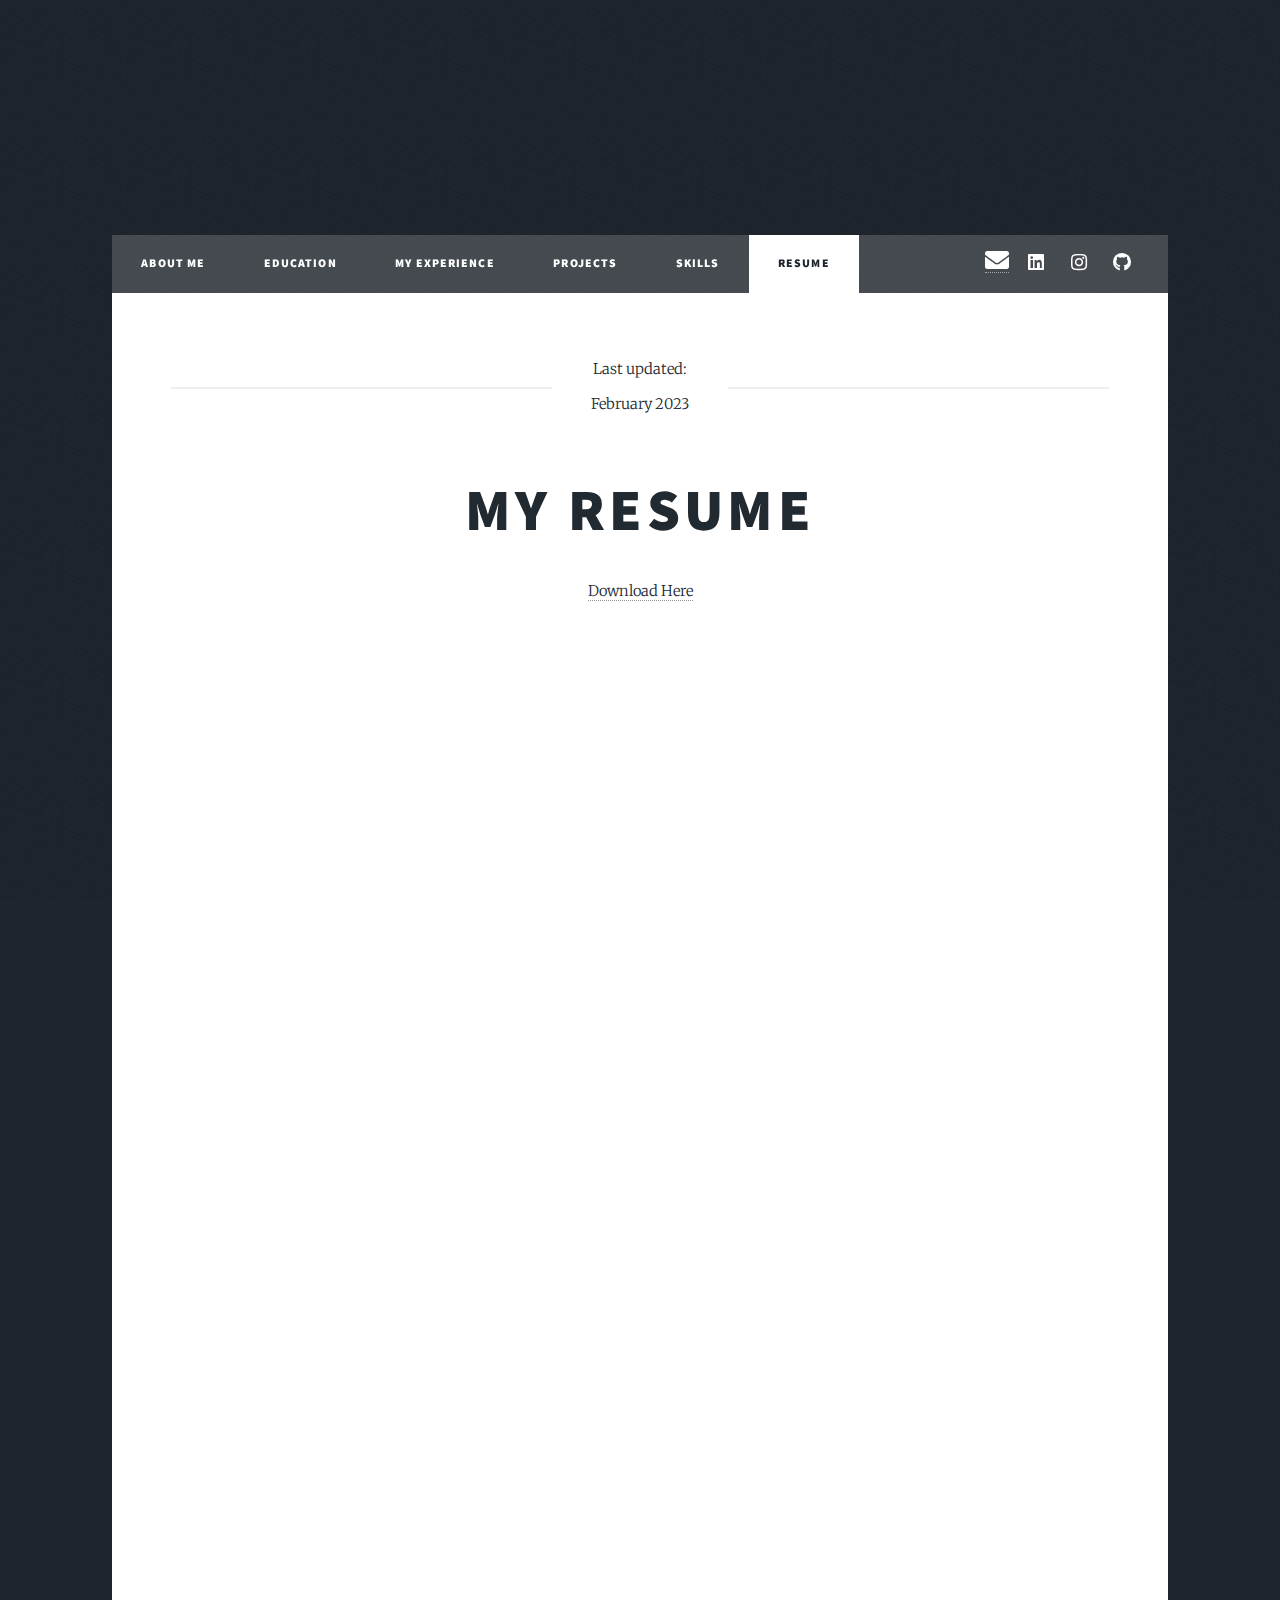
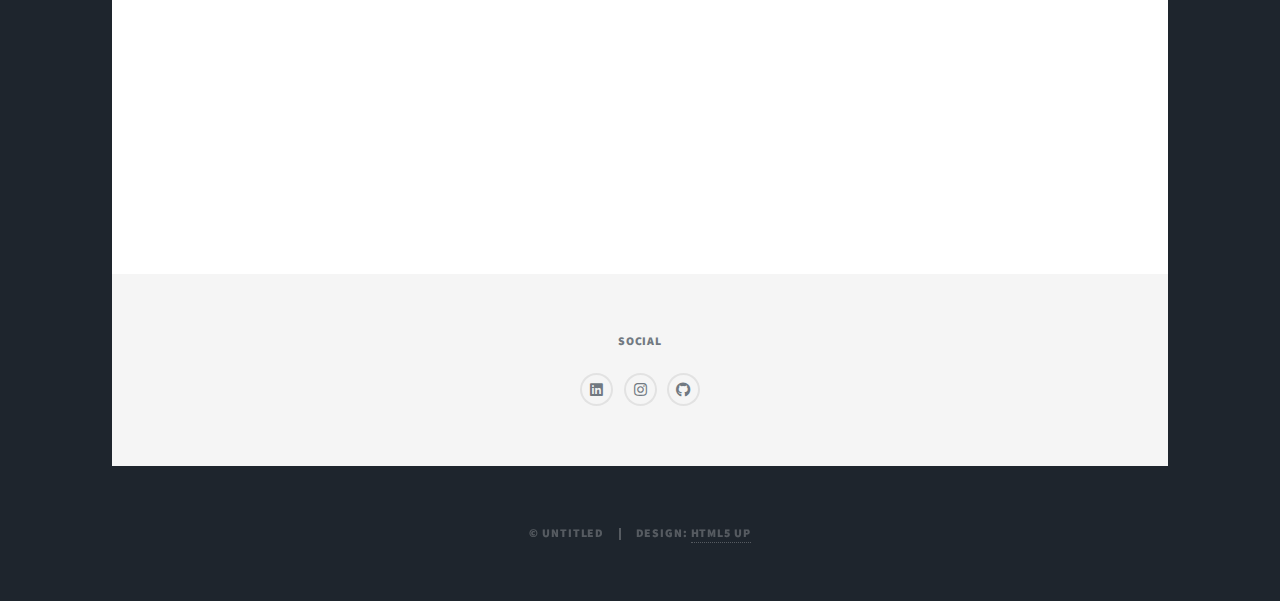
==== commit c679d4a8: "Updated resume" ====
--- a/resume.html
+++ b/resume.html
@@ -27,9 +27,9 @@
 						<ul class="links">
 							<li><a href="index.html">About Me</a></li>
 							<li><a href="index.html#education">Education</a></li>
-							<li><a href="#experience">My Experience</a></li>
-							<li><a href="#projects">Projects</a></li>
-							<li><a href="#skills">Skills</a></li>
+							<li><a href="index.html#experience">My Experience</a></li>
+							<li><a href="index.html#projects">Projects</a></li>
+							<li><a href="index.html#skills">Skills</a></li>
 							<!-- <li><a href="generic.html">Generic Page</a></li> -->
 							<li class="active"><a href="resume.html">Resume</a></li>
 						</ul>
@@ -48,9 +48,9 @@
 						<!-- Post -->
 							<section class="post">
 								<header class="major">
-									<span class="date">Last updated: <br> August 2022</span>
+									<span class="date">Last updated: <br> February 2023</span>
 									<h1>My Resume</h1>
-									<a href="images/Resume.pdf"> Download Here </a> <br> <br>
+									<a href="images/tkleckner_resume.pdf"> Download Here </a> <br> <br>
 									<iframe src="images/Resume.pdf" frameborder="0" id="iframe2" width="800" height="1100">
 									</iframe>
 								</header>
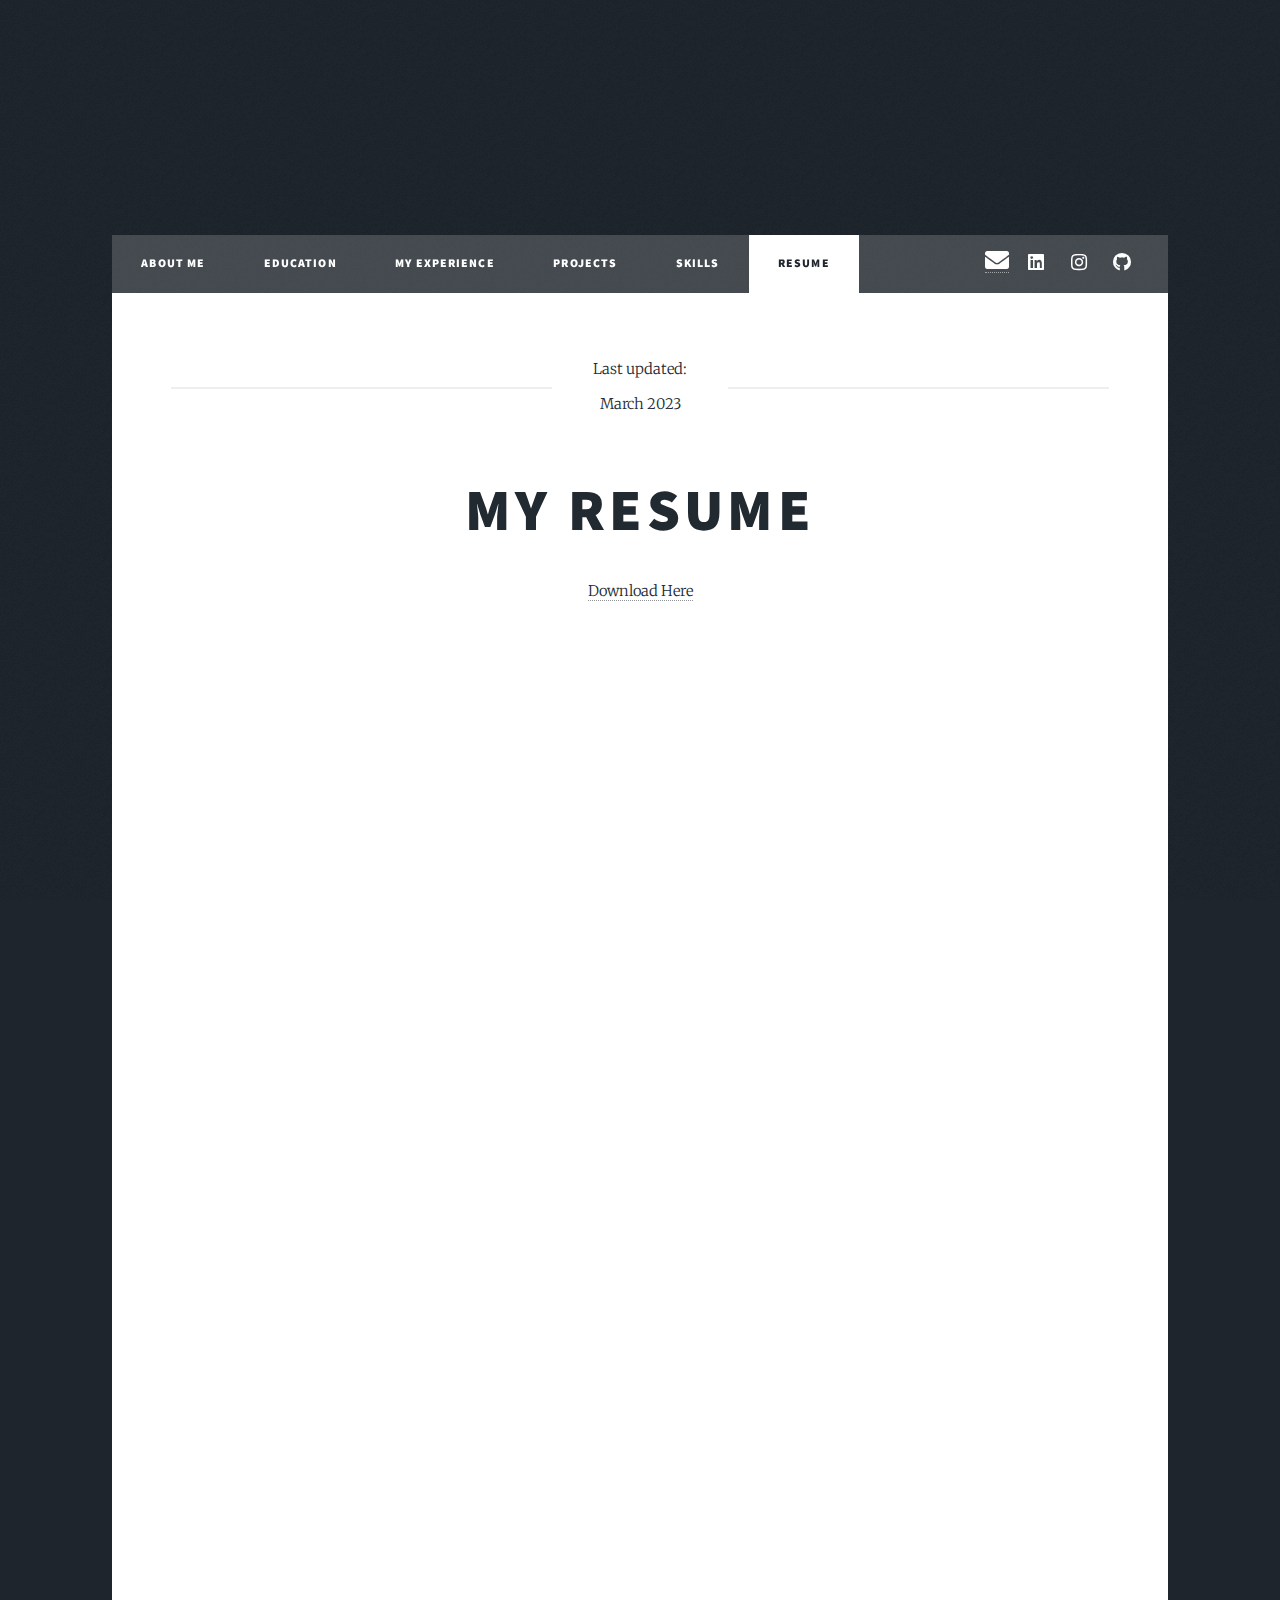
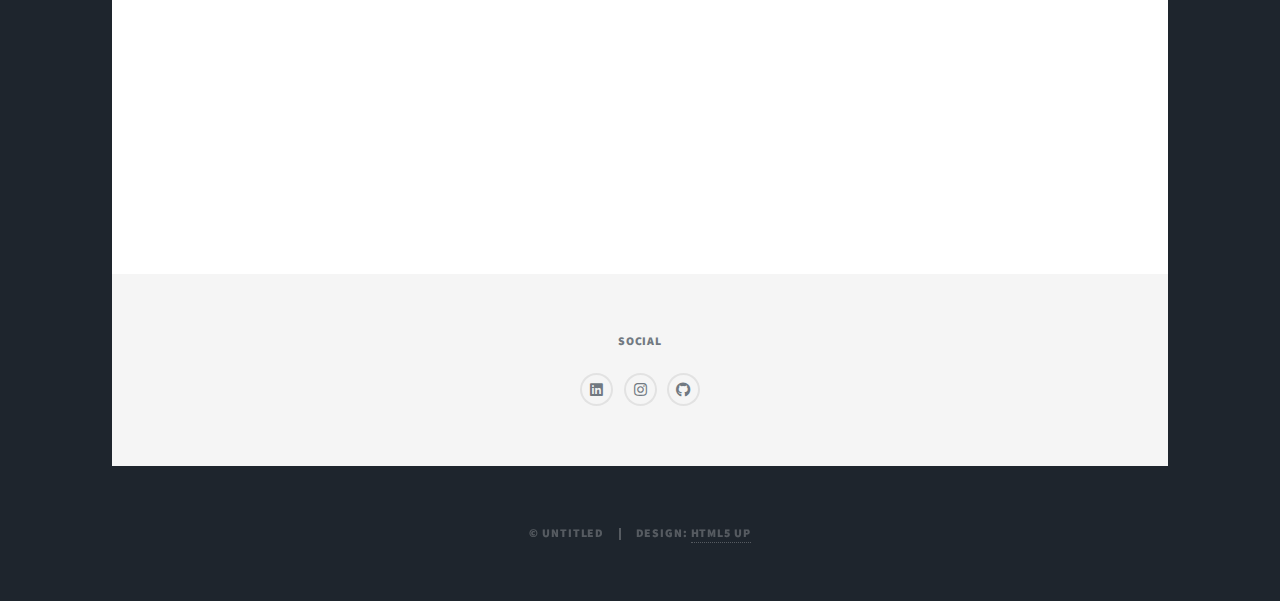
==== commit 2f904978: "Update resume.html" ====
--- a/resume.html
+++ b/resume.html
@@ -1,9 +1,4 @@
 <!DOCTYPE HTML>
-<!--
-	Massively by HTML5 UP
-	html5up.net | @ajlkn
-	Free for personal and commercial use under the CCA 3.0 license (html5up.net/license)
--->
 <html>
 	<head>
 		<title>Trinity K</title>
@@ -48,10 +43,10 @@
 						<!-- Post -->
 							<section class="post">
 								<header class="major">
-									<span class="date">Last updated: <br> February 2023</span>
+									<span class="date">Last updated: <br> March 2023</span>
 									<h1>My Resume</h1>
 									<a href="images/tkleckner_resume.pdf"> Download Here </a> <br> <br>
-									<iframe src="images/Resume.pdf" frameborder="0" id="iframe2" width="800" height="1100">
+									<iframe src="images/tkleckner_resume.pdf" frameborder="0" id="iframe2" width="800" height="1100">
 									</iframe>
 								</header>
 							</section>
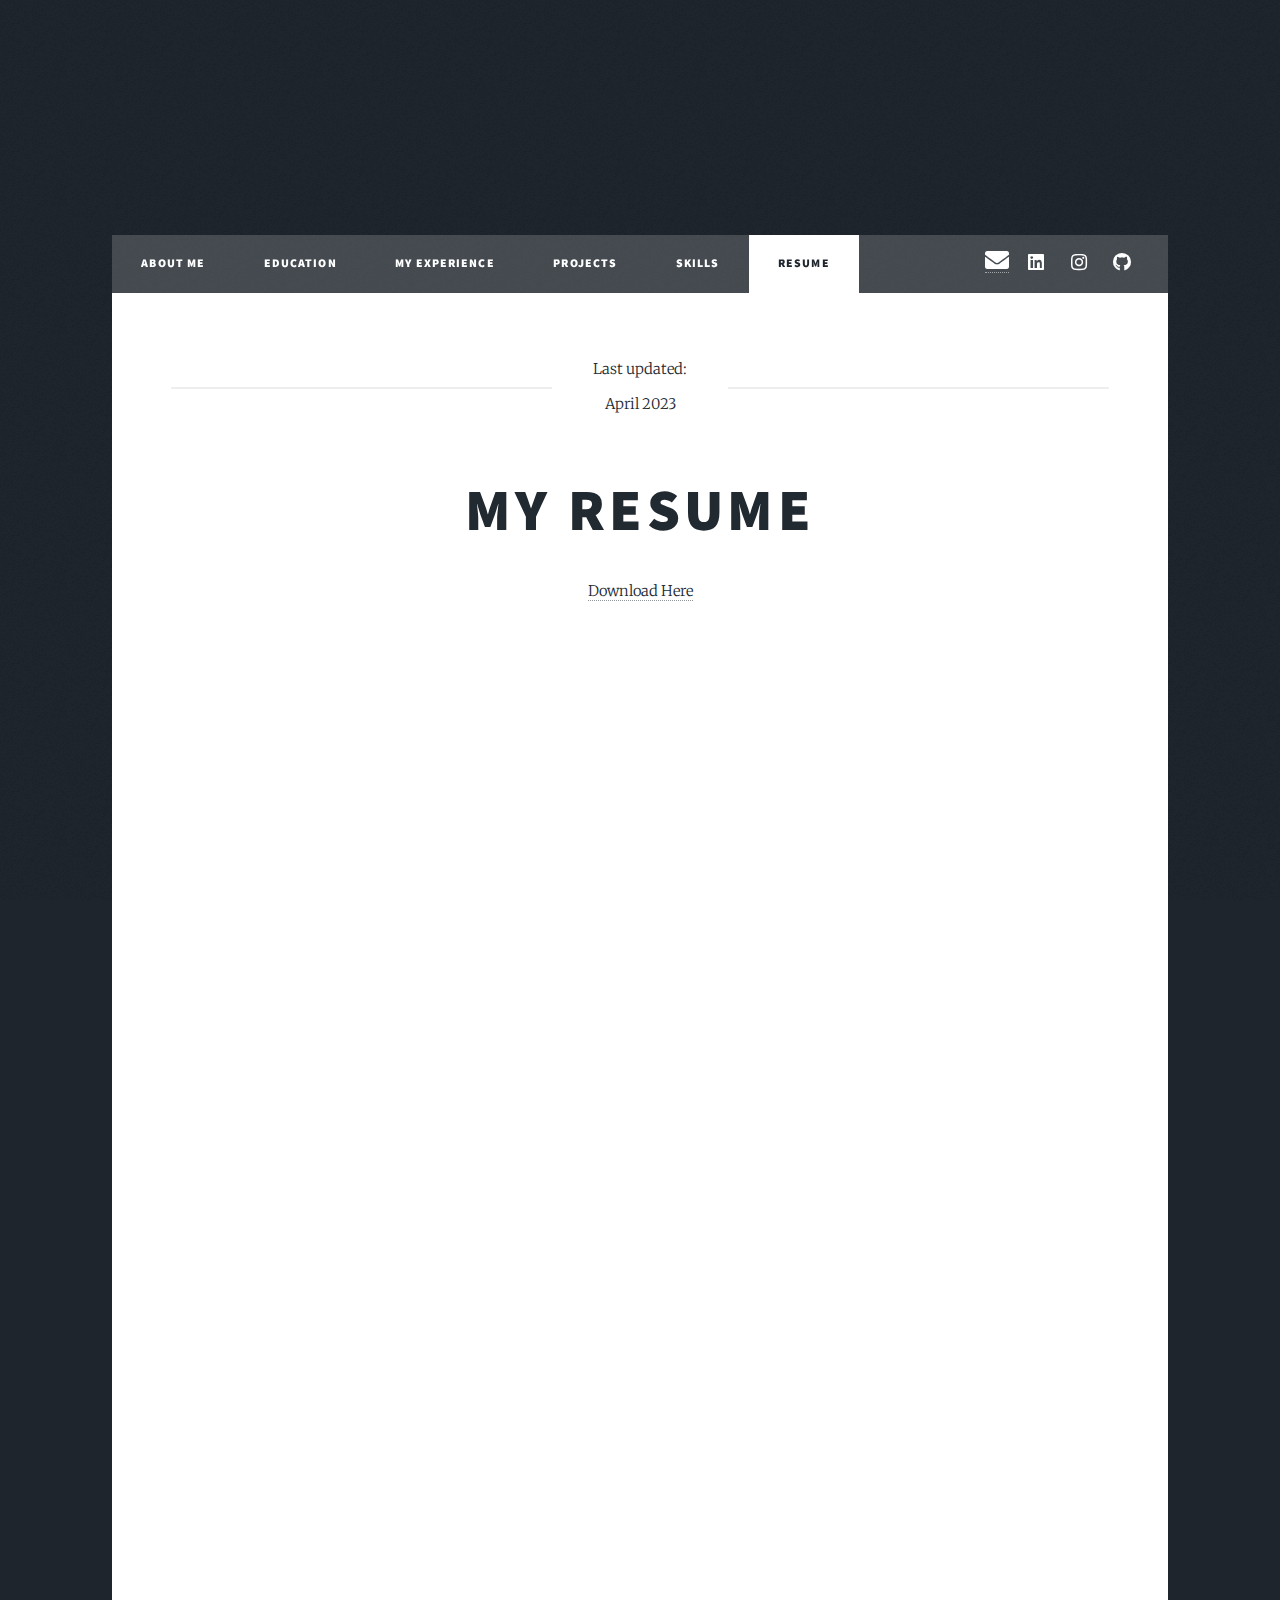
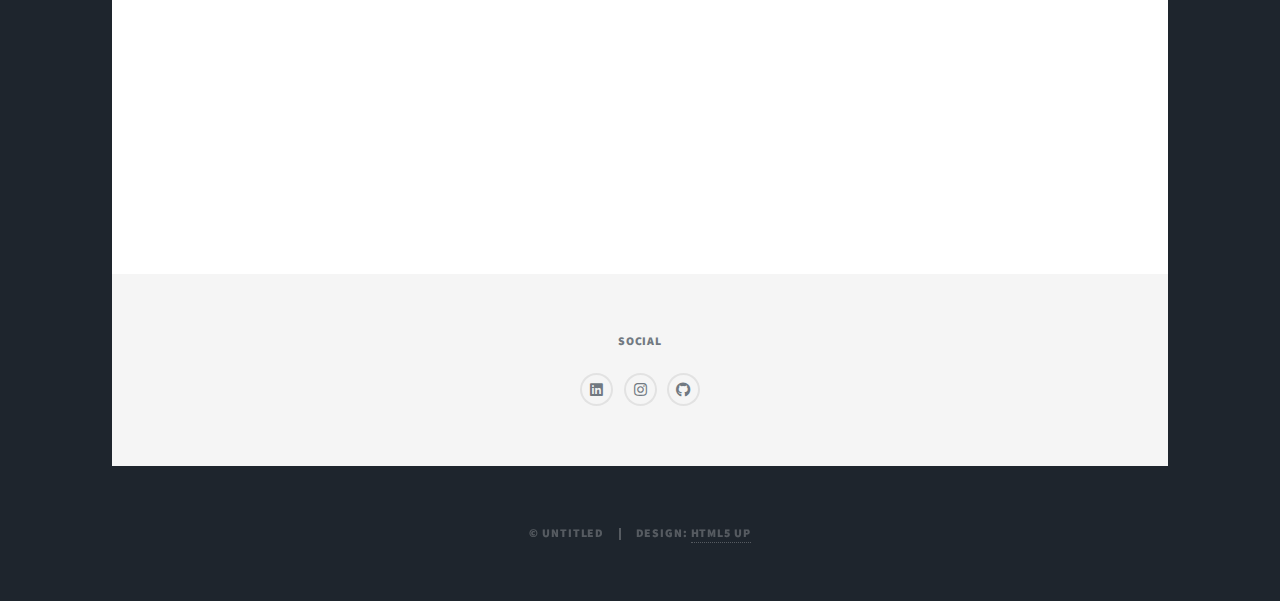
==== commit c67d4b94: "Updated resume" ====
--- a/resume.html
+++ b/resume.html
@@ -43,7 +43,7 @@
 						<!-- Post -->
 							<section class="post">
 								<header class="major">
-									<span class="date">Last updated: <br> March 2023</span>
+									<span class="date">Last updated: <br> April 2023</span>
 									<h1>My Resume</h1>
 									<a href="images/tkleckner_resume.pdf"> Download Here </a> <br> <br>
 									<iframe src="images/tkleckner_resume.pdf" frameborder="0" id="iframe2" width="800" height="1100">
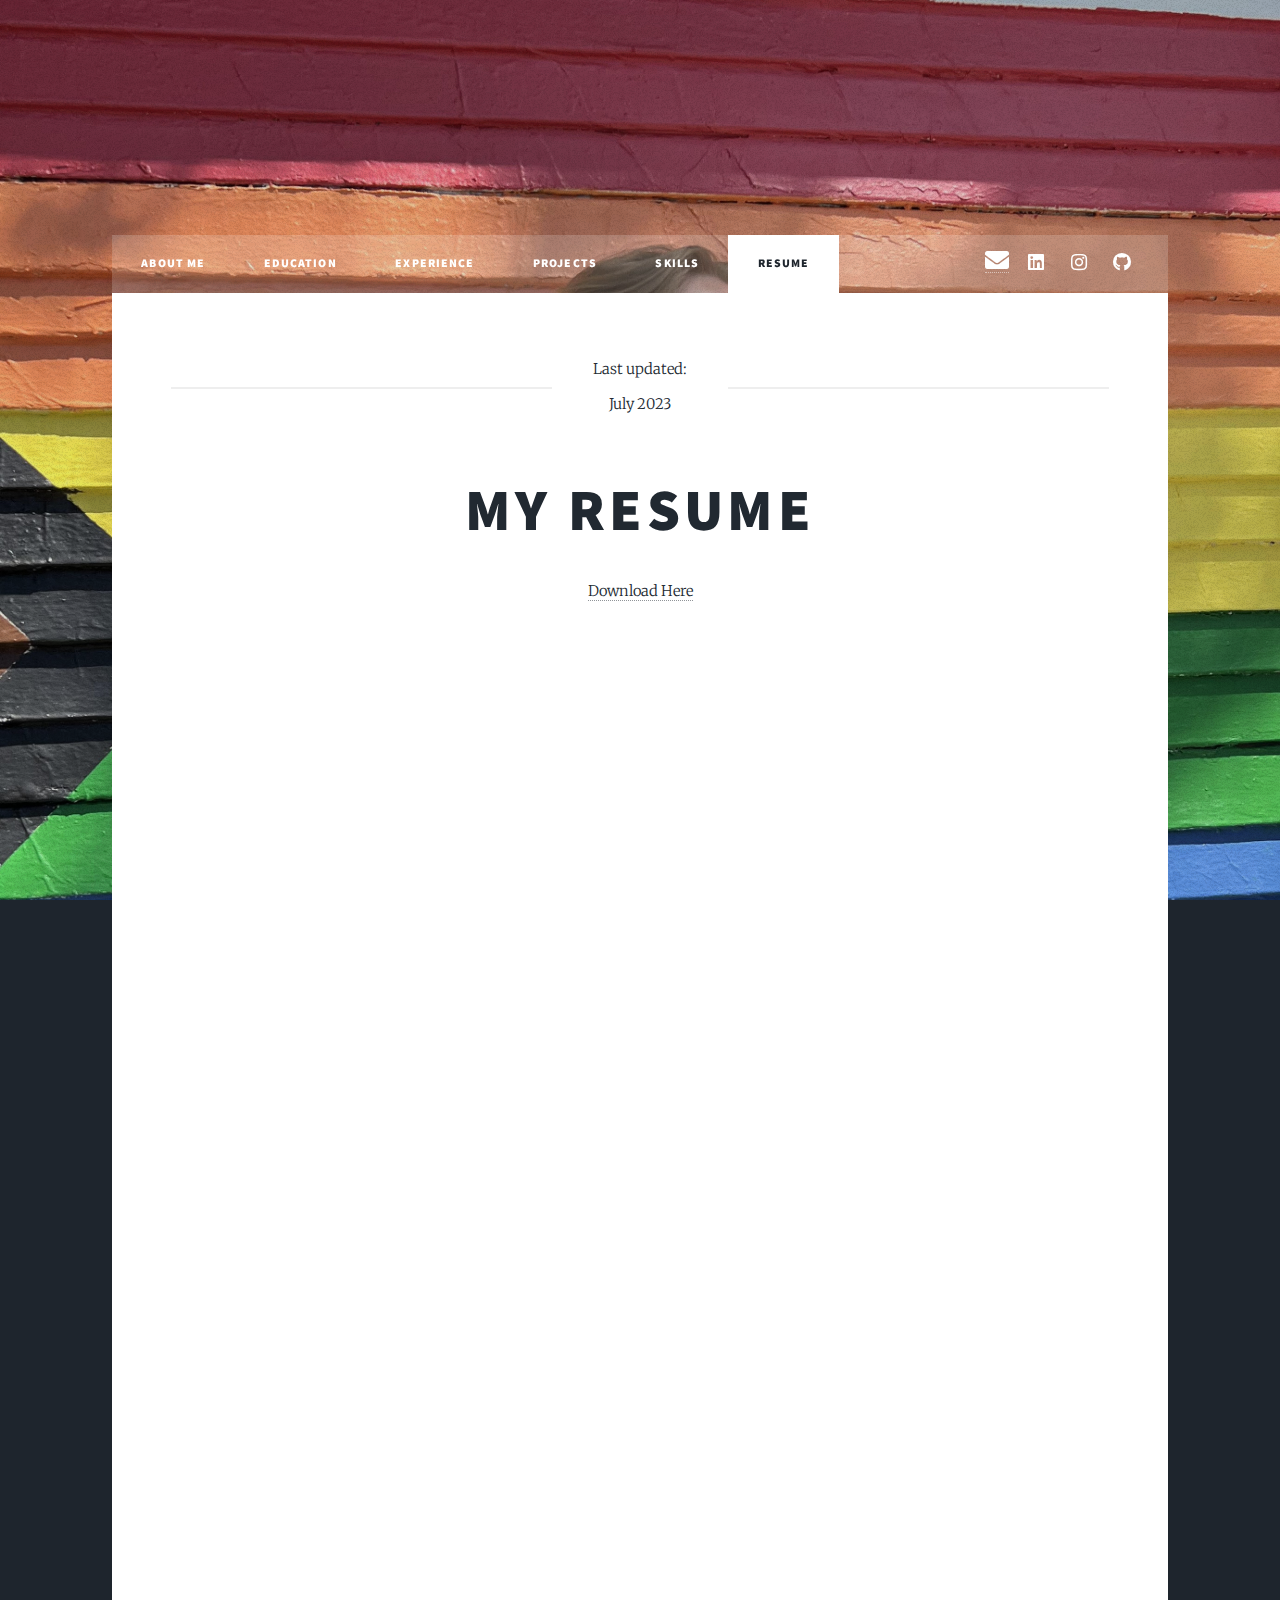
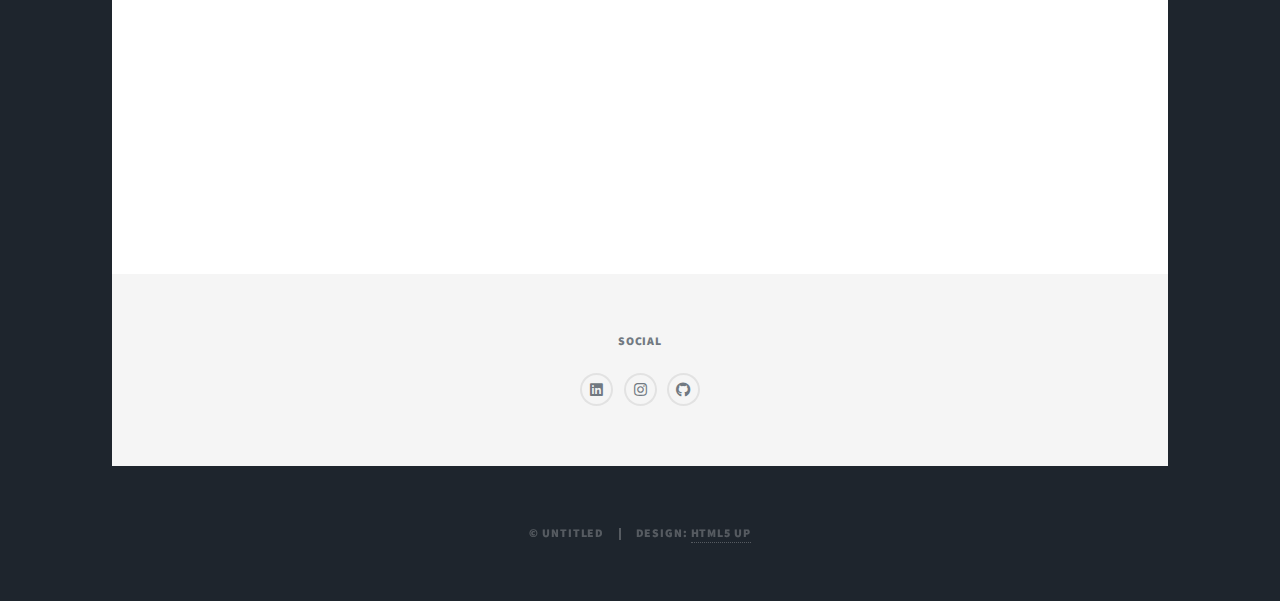
==== commit 54f85422: "Updated resume" ====
--- a/resume.html
+++ b/resume.html
@@ -22,7 +22,7 @@
 						<ul class="links">
 							<li><a href="index.html">About Me</a></li>
 							<li><a href="index.html#education">Education</a></li>
-							<li><a href="index.html#experience">My Experience</a></li>
+							<li><a href="index.html#experience">Experience</a></li>
 							<li><a href="index.html#projects">Projects</a></li>
 							<li><a href="index.html#skills">Skills</a></li>
 							<!-- <li><a href="generic.html">Generic Page</a></li> -->
@@ -43,10 +43,10 @@
 						<!-- Post -->
 							<section class="post">
 								<header class="major">
-									<span class="date">Last updated: <br> April 2023</span>
+									<span class="date">Last updated: <br> July 2023</span>
 									<h1>My Resume</h1>
-									<a href="images/tkleckner_resume.pdf"> Download Here </a> <br> <br>
-									<iframe src="images/tkleckner_resume.pdf" frameborder="0" id="iframe2" width="800" height="1100">
+									<a href="images/tkleckner_resume_s23.pdf"> Download Here </a> <br> <br>
+									<iframe src="images/tkleckner_resume_s23.pdf" frameborder="0" id="iframe2" width="800" height="1100">
 									</iframe>
 								</header>
 							</section>
--- a/assets/css/main.css
+++ b/assets/css/main.css
@@ -3323,7 +3323,7 @@
 			width: 100%;
 			height: 100%;
 			background-color: #212931;
-			background-image: url("../../images/overlay.png"), linear-gradient(0deg, rgba(0, 0, 0, 0.1), rgba(0, 0, 0, 0.1)), url("../../images/me.png");
+			background-image: url("../../images/overlay.png"), linear-gradient(0deg, rgba(0, 0, 0, 0.1), rgba(0, 0, 0, 0.1)), url("../../images/me-by-rainbow.jpg");
 			background-size: auto,								auto,														100% auto;
 			background-position: center,								center,														top center;
 			background-repeat: repeat,								no-repeat,													no-repeat;
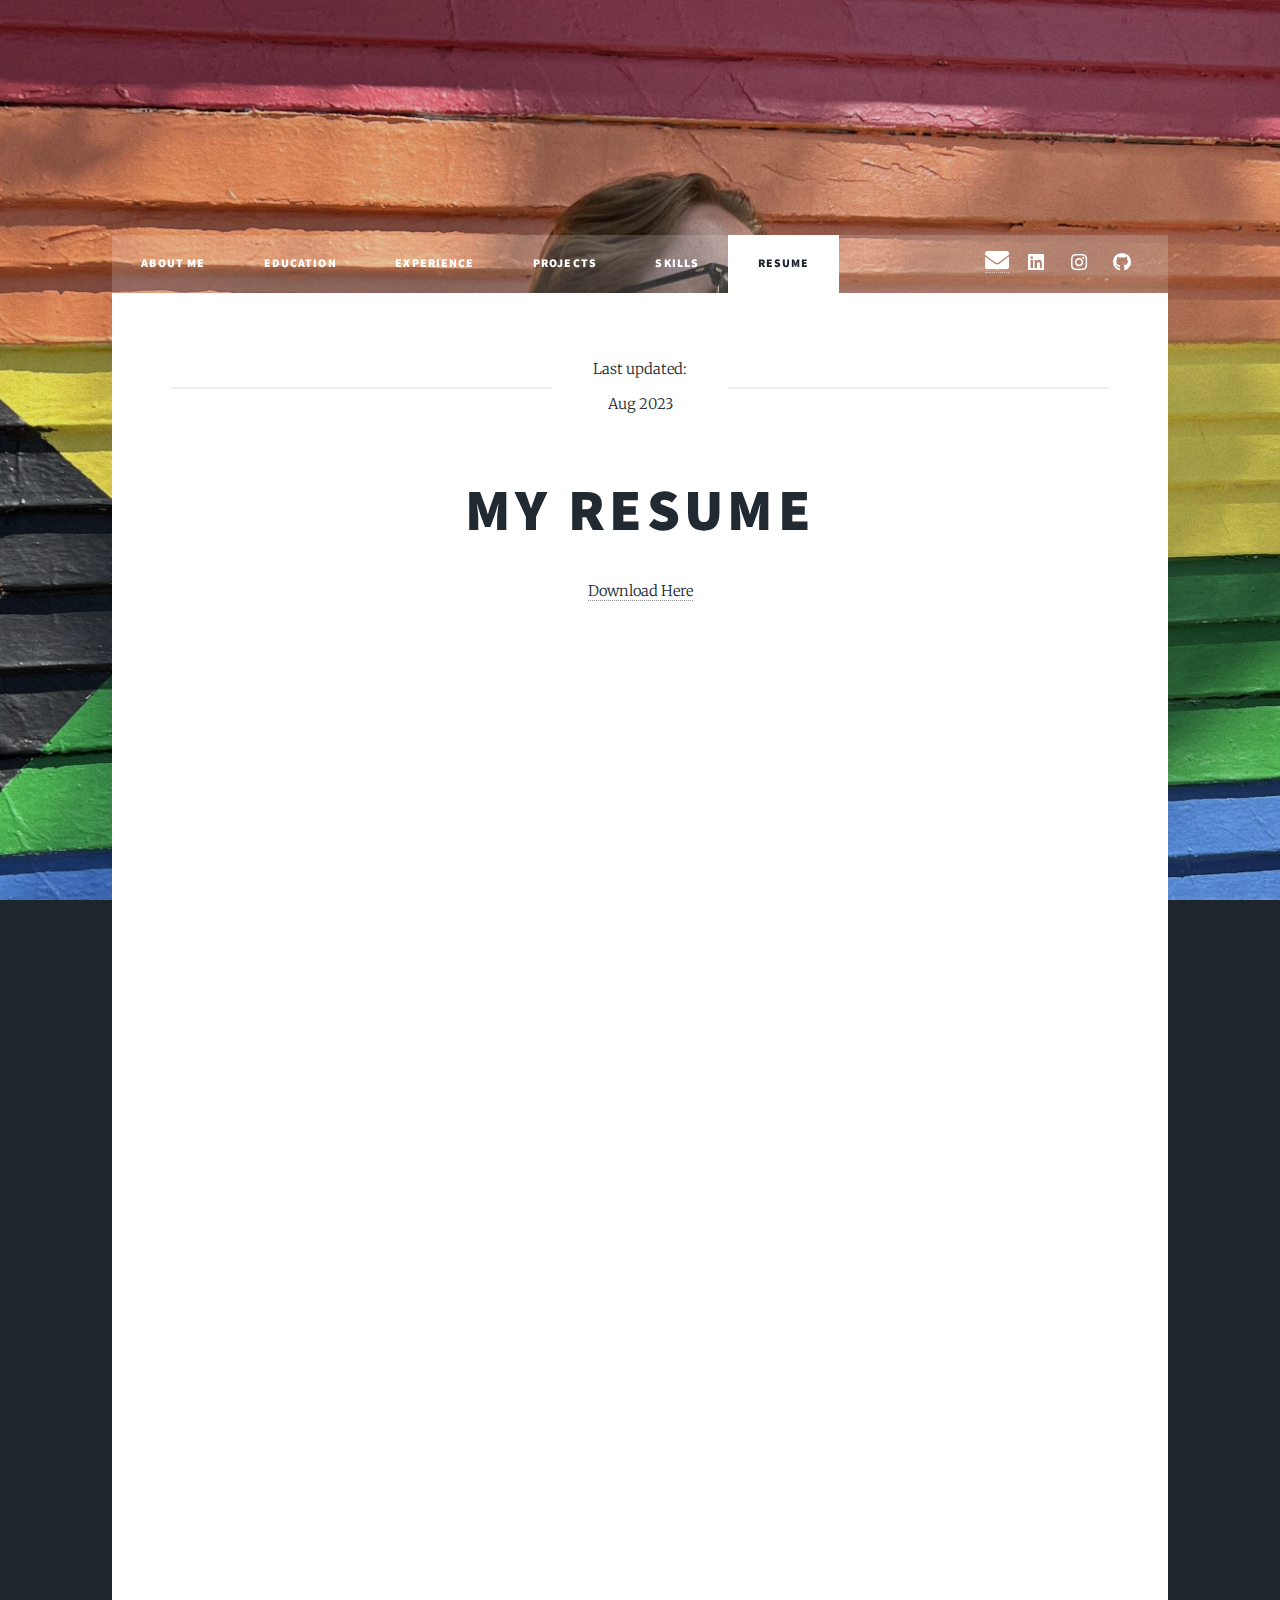
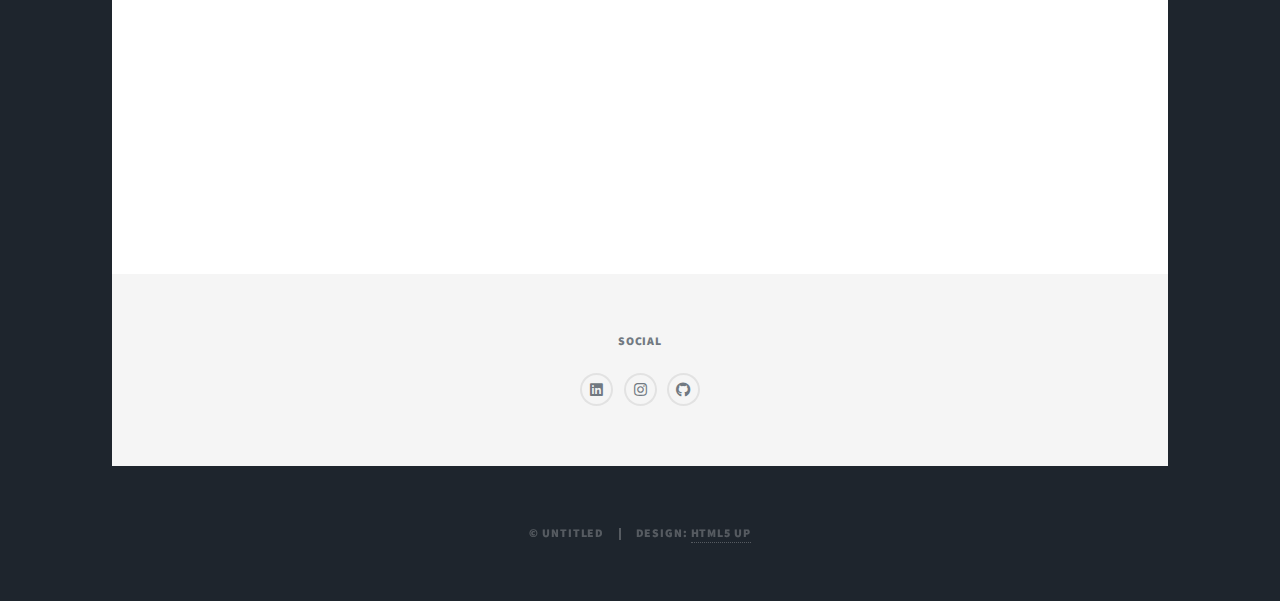
==== commit f5e400fa: "Updated resume" ====
--- a/resume.html
+++ b/resume.html
@@ -43,10 +43,10 @@
 						<!-- Post -->
 							<section class="post">
 								<header class="major">
-									<span class="date">Last updated: <br> July 2023</span>
+									<span class="date">Last updated: <br> Aug 2023</span>
 									<h1>My Resume</h1>
-									<a href="images/tkleckner_resume_s23.pdf"> Download Here </a> <br> <br>
-									<iframe src="images/tkleckner_resume_s23.pdf" frameborder="0" id="iframe2" width="800" height="1100">
+									<a href="images/tkleckner_resume_24.pdf"> Download Here </a> <br> <br>
+									<iframe src="images/tkleckner_resume_24.pdf" frameborder="0" id="iframe2" width="800" height="1100">
 									</iframe>
 								</header>
 							</section>
